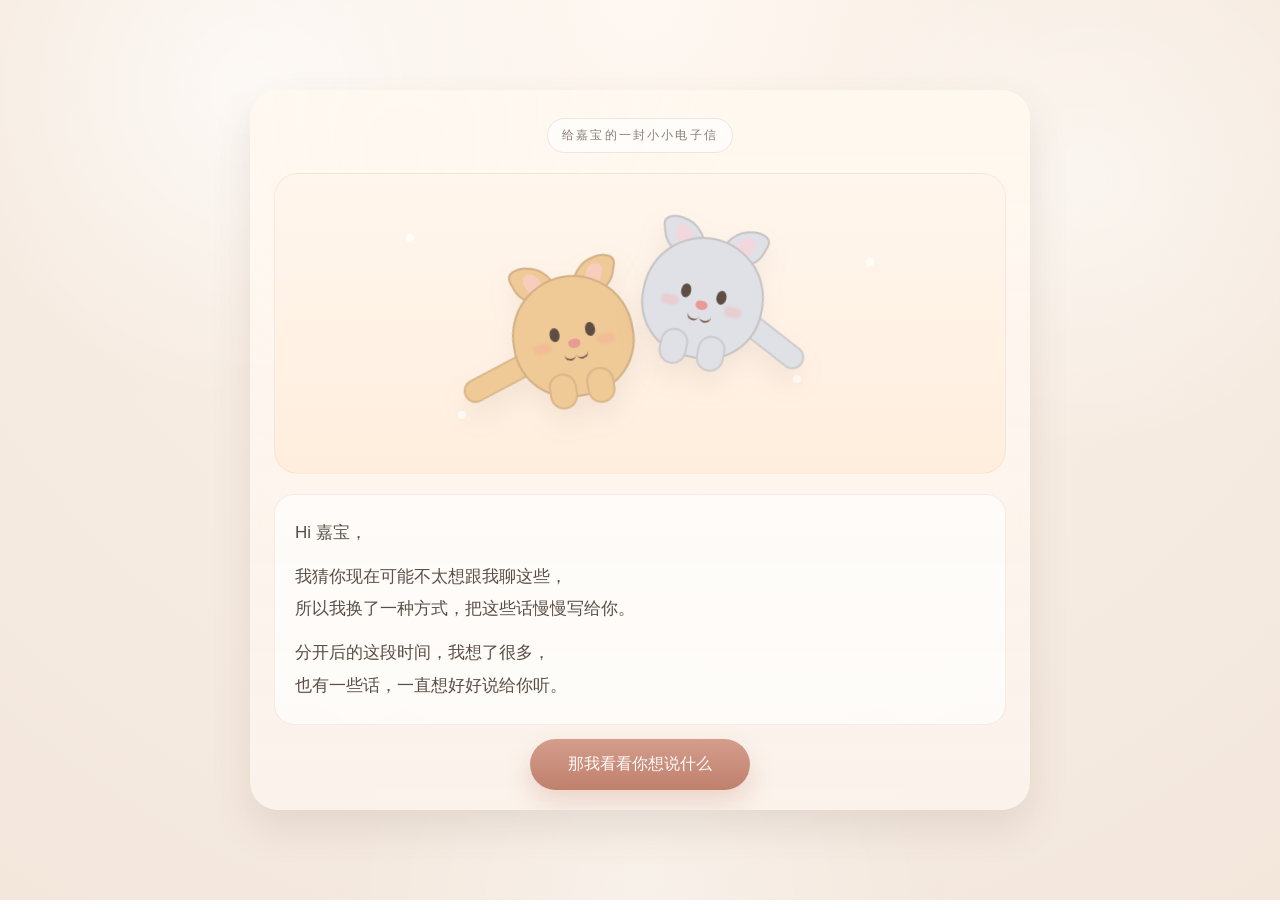
==== index.html @ 816d2d2a "Update index.html" ====
<!DOCTYPE html>
<html lang="zh-CN">
<head>
  <meta charset="UTF-8" />
  <meta name="viewport" content="width=device-width, initial-scale=1.0, maximum-scale=1.0, user-scalable=no" />
  <title>给嘉宝的话</title>
  <style>
    :root {
      --bg: #f7f2eb;
      --paper: rgba(255, 255, 255, 0.92);
      --text: #5a4d45;
      --subtext: #8a7b72;
      --accent: #d59d8c;
      --accent-dark: #bf806d;
      --shadow: 0 18px 40px rgba(102, 78, 64, 0.12);
      --radius: 24px;
    }

    * {
      box-sizing: border-box;
      -webkit-tap-highlight-color: transparent;
    }

    html, body {
      margin: 0;
      width: 100%;
      height: 100%;
      overflow: hidden;
      font-family: -apple-system, BlinkMacSystemFont, "PingFang SC", "Hiragino Sans GB", "Microsoft YaHei", sans-serif;
      background:
        radial-gradient(circle at top, #fff8f2 0%, #f8eee4 38%, #f3e7dc 100%);
      color: var(--text);
    }

    body::before {
      content: "";
      position: fixed;
      inset: 0;
      background:
        radial-gradient(circle at 20% 10%, rgba(255,255,255,0.65), transparent 25%),
        radial-gradient(circle at 85% 20%, rgba(255,255,255,0.45), transparent 22%),
        radial-gradient(circle at 50% 100%, rgba(255,255,255,0.35), transparent 28%);
      pointer-events: none;
    }

    #app {
      position: relative;
      width: 100%;
      height: 100%;
    }

    .page {
      position: absolute;
      inset: 0;
      display: flex;
      align-items: center;
      justify-content: center;
      padding: 22px;
      opacity: 0;
      pointer-events: none;
      transform: translateY(24px) scale(0.985);
      transition: opacity 0.7s ease, transform 0.7s ease;
    }

    .page.active {
      opacity: 1;
      pointer-events: auto;
      transform: translateY(0) scale(1);
    }

    .card {
      width: min(100%, 780px);
      max-height: calc(100vh - 44px);
      min-height: min(720px, calc(100vh - 44px));
      border-radius: 28px;
      box-shadow: var(--shadow);
      overflow: hidden;
      position: relative;
      display: flex;
      flex-direction: column;
      background: rgba(255,255,255,0.55);
      backdrop-filter: blur(5px);
    }

    .cover {
      background:
        linear-gradient(180deg, rgba(255, 248, 240, 0.94), rgba(251, 243, 236, 0.88)),
        radial-gradient(circle at 20% 10%, rgba(255,255,255,0.7), transparent 35%);
      padding: 24px 24px 20px;
      justify-content: space-between;
    }

    .cover-top {
      display: flex;
      flex-direction: column;
      gap: 20px;
      flex: 1;
    }

    .title-badge {
      align-self: center;
      font-size: 12px;
      color: var(--subtext);
      letter-spacing: 0.18em;
      padding: 8px 14px;
      background: rgba(255,255,255,0.65);
      border-radius: 999px;
      border: 1px solid rgba(213, 157, 140, 0.25);
      margin-top: 4px;
    }

    .cats-wrap {
      flex: 1;
      min-height: 250px;
      display: flex;
      align-items: center;
      justify-content: center;
      position: relative;
      overflow: hidden;
      border-radius: 24px;
      background:
        linear-gradient(180deg, #fff6ed 0%, #ffeede 100%);
      border: 1px solid rgba(214, 176, 150, 0.18);
    }

    .spark {
      position: absolute;
      width: 8px;
      height: 8px;
      background: rgba(255,255,255,0.75);
      border-radius: 999px;
      filter: blur(0.5px);
      animation: floatSpark 4s infinite ease-in-out;
    }

    .spark:nth-child(1) { top: 20%; left: 18%; animation-delay: 0.3s; }
    .spark:nth-child(2) { top: 28%; right: 18%; animation-delay: 1.4s; }
    .spark:nth-child(3) { bottom: 18%; left: 25%; animation-delay: 2.2s; }
    .spark:nth-child(4) { bottom: 30%; right: 28%; animation-delay: 0.9s; }

    @keyframes floatSpark {
      0%, 100% { transform: translateY(0) scale(1); opacity: 0.45; }
      50% { transform: translateY(-12px) scale(1.15); opacity: 0.9; }
    }

    .cover-cats {
      position: relative;
      width: 320px;
      height: 220px;
    }

    .cat {
      position: absolute;
      width: 122px;
      height: 122px;
      animation: bob 2.6s infinite ease-in-out;
      filter: drop-shadow(0 14px 12px rgba(137, 107, 90, 0.1));
    }

    .cat.right { animation-delay: 1.1s; }

    @keyframes bob {
      0%, 100% { transform: translateY(0) rotate(0deg); }
      50% { transform: translateY(-8px) rotate(1deg); }
    }

    .cat .head {
      position: absolute;
      inset: 0;
      border-radius: 52% 52% 48% 48%;
      border: 2px solid rgba(107, 88, 75, 0.22);
      overflow: hidden;
    }

    .cat.gold .head { background: #efc996; }
    .cat.silver .head { background: #dfe1e6; }

    .ear {
      position: absolute;
      top: -18px;
      width: 40px;
      height: 42px;
      border-radius: 10px 90% 10px 70%;
      transform: rotate(-18deg);
      border: 2px solid rgba(107, 88, 75, 0.22);
    }

    .cat.gold .ear { background: #efc996; }
    .cat.silver .ear { background: #dfe1e6; }

    .ear.left { left: 10px; }
    .ear.right {
      right: 10px;
      transform: scaleX(-1) rotate(-18deg);
    }

    .ear::after {
      content: "";
      position: absolute;
      inset: 8px 10px 8px 10px;
      border-radius: 10px 90% 10px 70%;
      background: rgba(255, 209, 214, 0.6);
    }

    .face {
      position: absolute;
      inset: 0;
    }

    .eye {
      position: absolute;
      top: 48px;
      width: 10px;
      height: 14px;
      background: #5d4d43;
      border-radius: 50%;
    }

    .eye.left { left: 36px; }
    .eye.right { right: 36px; }

    .blush {
      position: absolute;
      top: 62px;
      width: 18px;
      height: 10px;
      background: rgba(255, 156, 156, 0.28);
      border-radius: 999px;
      filter: blur(1px);
    }

    .blush.left { left: 18px; }
    .blush.right { right: 18px; }

    .nose {
      position: absolute;
      left: 50%;
      top: 62px;
      width: 12px;
      height: 9px;
      background: #e89a94;
      transform: translateX(-50%);
      border-radius: 50% 50% 60% 60%;
    }

    .mouth {
      position: absolute;
      left: 50%;
      top: 71px;
      width: 24px;
      height: 14px;
      transform: translateX(-50%);
    }

    .mouth::before,
    .mouth::after {
      content: "";
      position: absolute;
      top: 0;
      width: 12px;
      height: 10px;
      border-bottom: 2px solid #7a6256;
      border-radius: 0 0 12px 12px;
    }

    .mouth::before { left: 0; transform: rotate(10deg); }
    .mouth::after { right: 0; transform: scaleX(-1) rotate(10deg); }

    .paw {
      position: absolute;
      bottom: -10px;
      width: 28px;
      height: 36px;
      border-radius: 18px;
      border: 2px solid rgba(107, 88, 75, 0.16);
      background: inherit;
    }

    .cat.gold .paw { background: #efc996; }
    .cat.silver .paw { background: #dfe1e6; }

    .paw.left { left: 28px; }
    .paw.right { right: 28px; }

    .tail {
      position: absolute;
      width: 90px;
      height: 24px;
      border-radius: 20px;
      border: 2px solid rgba(107, 88, 75, 0.16);
      z-index: -1;
    }

    .cat.gold .tail { background: #efc996; }
    .cat.silver .tail { background: #dfe1e6; }

    .cover-cats .cat.gold {
      left: 32px;
      top: 62px;
      transform: rotate(-10deg);
    }

    .cover-cats .cat.gold .tail {
      left: -58px;
      top: 76px;
      transform: rotate(-18deg);
    }

    .cover-cats .cat.silver {
      right: 36px;
      top: 24px;
      transform: rotate(12deg);
    }

    .cover-cats .cat.silver .tail {
      right: -54px;
      top: 74px;
      transform: rotate(26deg);
    }

    .cover-copy {
      background: rgba(255,255,255,0.62);
      border-radius: 20px;
      padding: 22px 20px;
      border: 1px solid rgba(213, 157, 140, 0.18);
      line-height: 1.9;
      font-size: 17px;
      color: var(--text);
    }

    .cover-copy p {
      margin: 0 0 12px;
    }

    .cover-copy p:last-child {
      margin-bottom: 0;
    }

    .paper {
      background:
        linear-gradient(180deg, rgba(255,255,255,0.95), rgba(255,255,255,0.9)),
        repeating-linear-gradient(
          0deg,
          rgba(220, 206, 194, 0.07) 0px,
          rgba(220, 206, 194, 0.07) 1px,
          transparent 1px,
          transparent 28px
        );
      padding: 26px 20px 20px;
      justify-content: space-between;
    }

    .paper::before {
      content: "";
      position: absolute;
      inset: 0;
      background:
        radial-gradient(circle at top left, rgba(255,255,255,0.45), transparent 28%),
        radial-gradient(circle at bottom right, rgba(243, 219, 203, 0.18), transparent 30%);
      pointer-events: none;
    }

    .paper-head {
      position: relative;
      display: flex;
      align-items: center;
      justify-content: space-between;
      gap: 12px;
      margin-bottom: 10px;
      z-index: 1;
    }

    .page-no {
      font-size: 12px;
      letter-spacing: 0.18em;
      color: var(--subtext);
      text-transform: uppercase;
    }

    .show-all-btn {
      border: 0;
      background: rgba(213, 157, 140, 0.12);
      color: var(--accent-dark);
      padding: 10px 14px;
      border-radius: 999px;
      font-size: 13px;
      cursor: pointer;
      transition: transform 0.2s ease, background 0.2s ease;
    }

    .show-all-btn:active {
      transform: scale(0.98);
      background: rgba(213, 157, 140, 0.2);
    }

    .typewriter {
      position: relative;
      z-index: 1;
      flex: 1;
      min-height: 0;
      overflow: auto;
      padding: 14px 8px 10px 8px;
      font-size: 18px;
      line-height: 2.02;
      color: var(--text);
      white-space: pre-wrap;
      word-break: break-word;
      scrollbar-width: none;
    }

    .typewriter::-webkit-scrollbar { display: none; }

    .cursor {
      display: inline-block;
      width: 10px;
      margin-left: 2px;
      color: var(--accent-dark);
      animation: blink 0.95s infinite;
    }

    @keyframes blink {
      0%, 45% { opacity: 1; }
      46%, 100% { opacity: 0; }
    }

    .bottom-actions {
      position: relative;
      z-index: 1;
      display: flex;
      justify-content: center;
      padding-top: 14px;
    }

    .main-btn {
      border: 0;
      background: linear-gradient(180deg, var(--accent), var(--accent-dark));
      color: #fffdfb;
      font-size: 16px;
      padding: 15px 28px;
      min-width: 220px;
      border-radius: 999px;
      cursor: pointer;
      box-shadow: 0 12px 26px rgba(191, 128, 109, 0.28);
      transition: transform 0.22s ease, box-shadow 0.22s ease, opacity 0.2s ease;
    }

    .main-btn:disabled {
      opacity: 0.55;
      cursor: not-allowed;
      box-shadow: none;
    }

    .main-btn:not(:disabled):active {
      transform: scale(0.985);
      box-shadow: 0 9px 18px rgba(191, 128, 109, 0.2);
    }

    .ending {
      overflow: hidden;
      background:
        radial-gradient(circle at top, #fef4e9 0%, #f7eade 36%, #e8d8cf 70%, #d9c7c0 100%);
      align-items: center;
      justify-content: center;
    }

    .ending::after {
      content: "";
      position: absolute;
      inset: 0;
      background: rgba(59, 45, 39, 0.06);
      animation: dimIn 0.8s ease forwards;
    }

    @keyframes dimIn {
      from { opacity: 0; }
      to { opacity: 1; }
    }

    .ending-scene {
      position: relative;
      width: min(100%, 760px);
      height: min(100%, 760px);
      display: flex;
      align-items: center;
      justify-content: center;
      z-index: 1;
    }

    .moon {
      position: absolute;
      top: 9%;
      right: 14%;
      width: 86px;
      height: 86px;
      border-radius: 50%;
      background: radial-gradient(circle at 30% 30%, #fffdf4, #f4e7c5 68%, #ecd9aa 100%);
      box-shadow: 0 0 34px rgba(255, 245, 214, 0.65);
      opacity: 0.92;
    }

    .star {
      position: absolute;
      width: 5px;
      height: 5px;
      background: rgba(255,255,255,0.85);
      border-radius: 50%;
      animation: twinkle 2.8s infinite ease-in-out;
      z-index: 0;
    }

    .star:nth-child(2) { top: 14%; left: 18%; animation-delay: 0.4s; }
    .star:nth-child(3) { top: 24%; left: 32%; animation-delay: 1.6s; }
    .star:nth-child(4) { top: 20%; right: 26%; animation-delay: 0.8s; }
    .star:nth-child(5) { top: 32%; right: 18%; animation-delay: 2.1s; }
    .star:nth-child(6) { top: 38%; left: 12%; animation-delay: 1.2s; }

    @keyframes twinkle {
      0%, 100% { opacity: 0.25; transform: scale(1); }
      50% { opacity: 1; transform: scale(1.45); }
    }

    .sleep-wrap {
      position: relative;
      width: 320px;
      height: 240px;
      filter: drop-shadow(0 26px 24px rgba(85, 58, 42, 0.16));
      animation: fadeRise 1.2s ease both;
    }

    @keyframes fadeRise {
      from { opacity: 0; transform: translateY(18px) scale(0.98); }
      to { opacity: 1; transform: translateY(0) scale(1); }
    }

    .bed-shadow {
      position: absolute;
      left: 50%;
      bottom: 8px;
      width: 240px;
      height: 30px;
      background: rgba(120, 88, 69, 0.16);
      filter: blur(10px);
      border-radius: 50%;
      transform: translateX(-50%);
    }

    .sleep-cat {
      position: absolute;
      width: 150px;
      height: 110px;
      border-radius: 55% 50% 48% 60%;
      border: 2px solid rgba(107, 88, 75, 0.18);
      animation: breathe 3.2s infinite ease-in-out;
      transform-origin: center bottom;
    }

    .sleep-cat.gold {
      background: #efc996;
      left: 38px;
      bottom: 46px;
      transform: rotate(8deg);
    }

    .sleep-cat.silver {
      background: #dfe1e6;
      right: 34px;
      bottom: 54px;
      transform: rotate(-10deg);
      animation-delay: 0.8s;
    }

    @keyframes breathe {
      0%, 100% { transform: translateY(0) scaleY(1) rotate(var(--rot)); }
      50% { transform: translateY(-2px) scaleY(1.03) rotate(var(--rot)); }
    }

    .sleep-cat.gold { --rot: 8deg; }
    .sleep-cat.silver { --rot: -10deg; }

    .sleep-head {
      position: absolute;
      width: 76px;
      height: 70px;
      border-radius: 55% 55% 45% 45%;
      border: 2px solid rgba(107, 88, 75, 0.18);
      top: -24px;
      left: 16px;
      background: inherit;
    }

    .sleep-cat.silver .sleep-head {
      left: auto;
      right: 14px;
    }

    .sleep-ear {
      position: absolute;
      top: -14px;
      width: 26px;
      height: 28px;
      border-radius: 10px 90% 10px 70%;
      border: 2px solid rgba(107, 88, 75, 0.18);
      background: inherit;
    }

    .sleep-ear.left { left: 5px; }
    .sleep-ear.right { right: 5px; transform: scaleX(-1); }

    .sleep-ear::after {
      content: "";
      position: absolute;
      inset: 6px;
      background: rgba(255, 209, 214, 0.55);
      border-radius: 10px 90% 10px 70%;
    }

    .sleep-face {
      position: absolute;
      inset: 0;
    }

    .sleep-eye {
      position: absolute;
      top: 26px;
      width: 14px;
      height: 8px;
      border-bottom: 2px solid #765f55;
      border-radius: 0 0 14px 14px;
    }

    .sleep-eye.left { left: 16px; }
    .sleep-eye.right { right: 16px; }

    .sleep-nose {
      position: absolute;
      left: 50%;
      top: 34px;
      width: 10px;
      height: 8px;
      background: #e89a94;
      border-radius: 50%;
      transform: translateX(-50%);
    }

    .sleep-tail {
      position: absolute;
      width: 104px;
      height: 24px;
      border-radius: 20px;
      background: inherit;
      border: 2px solid rgba(107, 88, 75, 0.14);
    }

    .sleep-cat.gold .sleep-tail {
      right: -52px;
      bottom: 22px;
      transform: rotate(24deg);
    }

    .sleep-cat.silver .sleep-tail {
      left: -50px;
      bottom: 20px;
      transform: rotate(-18deg);
    }

    .ending-text {
      position: absolute;
      bottom: 16%;
      left: 50%;
      transform: translateX(-50%);
      font-size: 28px;
      letter-spacing: 0.04em;
      color: #fffaf5;
      text-shadow: 0 6px 18px rgba(95, 72, 59, 0.3);
      opacity: 0;
      animation: fadeText 1.4s ease 0.9s forwards;
      white-space: nowrap;
    }

    @keyframes fadeText {
      from { opacity: 0; transform: translateX(-50%) translateY(10px); }
      to { opacity: 1; transform: translateX(-50%) translateY(0); }
    }

    .hint {
      position: absolute;
      bottom: 22px;
      left: 50%;
      transform: translateX(-50%);
      z-index: 2;
      font-size: 12px;
      letter-spacing: 0.08em;
      color: rgba(255,255,255,0.68);
      opacity: 0;
      animation: fadeText 1.2s ease 1.8s forwards;
    }

    @media (max-width: 768px) {
      .card {
        min-height: calc(100vh - 32px);
        max-height: calc(100vh - 32px);
        border-radius: 24px;
      }

      .cover-copy,
      .typewriter {
        font-size: 16px;
      }

      .main-btn {
        width: 100%;
        min-width: 0;
      }

      .sleep-wrap {
        transform: scale(0.92);
      }

      .ending-text {
        font-size: 22px;
      }
    }

    @media (max-width: 430px) {
      .page { padding: 16px; }
      .cover, .paper { padding-left: 16px; padding-right: 16px; }
      .cover-cats { width: 280px; height: 210px; }
      .cover-copy, .typewriter { font-size: 15px; line-height: 1.95; }
      .typewriter { padding-left: 2px; padding-right: 2px; }
      .title-badge { font-size: 11px; }
      .ending-text { bottom: 14%; font-size: 20px; }
      .hint { font-size: 11px; }
    }
  </style>
</head>
<body>
  <div id="app">
    <section class="page active" data-page="0">
      <div class="card cover">
        <div class="cover-top">
          <div class="title-badge">给嘉宝的一封小小电子信</div>
          <div class="cats-wrap">
            <span class="spark"></span>
            <span class="spark"></span>
            <span class="spark"></span>
            <span class="spark"></span>

            <div class="cover-cats">
              <div class="cat gold">
                <div class="tail"></div>
                <div class="ear left"></div>
                <div class="ear right"></div>
                <div class="head">
                  <div class="face">
                    <div class="eye left"></div>
                    <div class="eye right"></div>
                    <div class="blush left"></div>
                    <div class="blush right"></div>
                    <div class="nose"></div>
                    <div class="mouth"></div>
                  </div>
                </div>
                <div class="paw left"></div>
                <div class="paw right"></div>
              </div>

              <div class="cat silver right">
                <div class="tail"></div>
                <div class="ear left"></div>
                <div class="ear right"></div>
                <div class="head">
                  <div class="face">
                    <div class="eye left"></div>
                    <div class="eye right"></div>
                    <div class="blush left"></div>
                    <div class="blush right"></div>
                    <div class="nose"></div>
                    <div class="mouth"></div>
                  </div>
                </div>
                <div class="paw left"></div>
                <div class="paw right"></div>
              </div>
            </div>
          </div>

          <div class="cover-copy">
            <p>Hi 嘉宝，</p>
            <p>我猜你现在可能不太想跟我聊这些，<br>所以我换了一种方式，把这些话慢慢写给你。</p>
            <p>分开后的这段时间，我想了很多，<br>也有一些话，一直想好好说给你听。</p>
          </div>
        </div>

        <div class="bottom-actions">
          <button class="main-btn next-btn" data-next="1">那我看看你想说什么</button>
        </div>
      </div>
    </section>

    <section class="page" data-page="1">
      <div class="card paper">
        <div class="paper-head">
          <div class="page-no">PAGE 1 / 3</div>
          <button class="show-all-btn" data-target="1">直接显示本页全文</button>
        </div>
        <div class="typewriter" id="typewriter-1"></div>
        <div class="bottom-actions">
          <button class="main-btn next-btn" data-next="2" disabled>嗯…继续说</button>
        </div>
      </div>
    </section>

    <section class="page" data-page="2">
      <div class="card paper">
        <div class="paper-head">
          <div class="page-no">PAGE 2 / 3</div>
          <button class="show-all-btn" data-target="2">直接显示本页全文</button>
        </div>
        <div class="typewriter" id="typewriter-2"></div>
        <div class="bottom-actions">
          <button class="main-btn next-btn" data-next="3" disabled>那现在呢</button>
        </div>
      </div>
    </section>

    <section class="page" data-page="3">
      <div class="card paper">
        <div class="paper-head">
          <div class="page-no">PAGE 3 / 3</div>
          <button class="show-all-btn" data-target="3">直接显示本页全文</button>
        </div>
        <div class="typewriter" id="typewriter-3"></div>
        <div class="bottom-actions">
          <button class="main-btn next-btn" data-next="4" disabled>我看完了</button>
        </div>
      </div>
    </section>

    <section class="page" data-page="4">
      <div class="card ending">
        <div class="ending-scene">
          <div class="star"></div>
          <div class="star"></div>
          <div class="star"></div>
          <div class="star"></div>
          <div class="star"></div>
          <div class="moon"></div>

          <div class="sleep-wrap">
            <div class="bed-shadow"></div>

            <div class="sleep-cat gold">
              <div class="sleep-head">
                <div class="sleep-ear left"></div>
                <div class="sleep-ear right"></div>
                <div class="sleep-face">
                  <div class="sleep-eye left"></div>
                  <div class="sleep-eye right"></div>
                  <div class="sleep-nose"></div>
                </div>
              </div>
              <div class="sleep-tail"></div>
            </div>

            <div class="sleep-cat silver">
              <div class="sleep-head">
                <div class="sleep-ear left"></div>
                <div class="sleep-ear right"></div>
                <div class="sleep-face">
                  <div class="sleep-eye left"></div>
                  <div class="sleep-eye right"></div>
                  <div class="sleep-nose"></div>
                </div>
              </div>
              <div class="sleep-tail"></div>
            </div>
          </div>

          <div class="ending-text">谢谢你看到这里。</div>
          <div class="hint">把想说的话，好好说完了。</div>
        </div>
      </div>
    </section>
  </div>

  <script>
    const pages = Array.from(document.querySelectorAll('.page'));
    const nextButtons = document.querySelectorAll('.next-btn');
    const showAllButtons = document.querySelectorAll('.show-all-btn');

    const texts = {
      1: `之前那段时间，你在工作上真的很辛苦。\n会焦虑、失眠、掉眼泪……\n\n可是我没有接住你。\n没有好好安慰你，也没有给你你需要的那种陪伴。\n\n对不起。\n\n后来我反复在想那段时间。\n每次视频看到你那么难受，其实我是真的心疼。\n\n但我做错了一件事。\n\n我总是想“解决问题”，\n想把你从那些困住你的事情里拉出来。\n\n可你那时候需要的，\n可能只是——\n有人站在你这边，陪你一起难受，甚至一起吐槽。\n\n而不是被分析、被建议。\n\n我们就在这样的错位里，慢慢开始误会彼此。\n\n你觉得我不理解你，\n我却以为自己已经很努力在帮你。\n\n慢慢地，我们都累了。\n也慢慢地，走远了。`,
      2: `你以前说过，我的职业规划有点随性，不太落地。\n\n那时候我其实有点不服，也有点嘴硬。\n\n现在回头看，\n我开始慢慢理解你当时的担心了。\n\n回国这半年，我的状态也在一点点调整。\n\n前阵子参与的项目拿了公司奖，\n那种把事情一步步做成的感觉，让我很踏实。\n\n我开始更认真地去对待工作、对待未来。\n\n不再只是想“以后要怎样”，\n而是先把眼前的事情做好。\n\n也在慢慢积累经验、能力，还有一点点底气。\n\n关于未来，我还是会焦虑。\n\n但现在的我，会选择在确定的事情里一点点往前走。\n\n这些变化，不是为了证明什么。\n\n只是想让你知道，\n我开始懂你当时在担心什么了。`,
      3: `这四年，其实我们早就不只是简单的快乐了。\n\n也有情绪、误会、还有我很多没有处理好的地方。\n\n我以前总是把情绪写在脸上，\n以为不说出来，事情就过去了。\n\n但现在才明白，\n那些没说出口的东西，其实都留在了你那里。\n\n变成了你的委屈。\n\n分开后的这段时间，我过得并不好。\n\n但也正因为这样，我才慢慢看清了很多事情。\n\n我还是在意你。\n\n也开始认真地想，如果还有机会，\n我应该怎么去好好对待一个人。\n\n如果你还没有把我完全关在门外，\n我希望未来有一天，我们还能再好好聊一聊。\n\n当然，如果你现在只想过好自己的生活，\n我也会尊重你的选择。\n\n这些话，我只是想认真地告诉你。`
    };

    const typewriterState = {
      1: { started: false, finished: false, timer: null },
      2: { started: false, finished: false, timer: null },
      3: { started: false, finished: false, timer: null }
    };

    function showPage(index) {
      pages.forEach((page, i) => {
        page.classList.toggle('active', i === index);
      });

      if (texts[index] && !typewriterState[index].started) {
        startTypewriter(index);
      }
    }

    function escapeHtml(str) {
      return str
        .replace(/&/g, '&amp;')
        .replace(/</g, '&lt;')
        .replace(/>/g, '&gt;')
        .replace(/"/g, '&quot;')
        .replace(/'/g, '&#39;');
    }

    function getDelay(char, nextChar) {
      if (char === '\n') return 180;
      if ('，、'.includes(char)) return 90;
      if ('。！？；'.includes(char)) return 280;
      if ('…'.includes(char)) return 180;
      if (char === ' ') return 35;
      if (nextChar === '\n') return 80;
      return 38 + Math.random() * 22;
    }

    function renderText(target, content, showCursor = true) {
      const html = escapeHtml(content).replace(/\n/g, '<br>');
      target.innerHTML = html + (showCursor ? '<span class="cursor">|</span>' : '');
      target.scrollTop = target.scrollHeight;
    }

    function finishTypewriter(pageId) {
      const state = typewriterState[pageId];
      const target = document.getElementById(`typewriter-${pageId}`);
      const btn = document.querySelector(`.next-btn[data-next="${pageId + 1}"]`);
      const showAllBtn = document.querySelector(`.show-all-btn[data-target="${pageId}"]`);

      clearTimeout(state.timer);
      state.finished = true;
      renderText(target, texts[pageId], false);
      btn.disabled = false;
      showAllBtn.style.display = 'none';
    }

    function startTypewriter(pageId) {
      const state = typewriterState[pageId];
      const target = document.getElementById(`typewriter-${pageId}`);
      const showAllBtn = document.querySelector(`.show-all-btn[data-target="${pageId}"]`);
      const text = texts[pageId];
      let index = 0;
      let buffer = '';

      state.started = true;
      target.innerHTML = '';

      function type() {
        if (state.finished) return;

        if (index >= text.length) {
          finishTypewriter(pageId);
          return;
        }

        buffer += text[index];
        renderText(target, buffer, true);

        const currentChar = text[index];
        const nextChar = text[index + 1] || '';
        index += 1;
        state.timer = setTimeout(type, getDelay(currentChar, nextChar));
      }

      showAllBtn.onclick = () => finishTypewriter(pageId);
      type();
    }

    nextButtons.forEach((button) => {
      button.addEventListener('click', () => {
        const next = Number(button.dataset.next);
        showPage(next);
      });
    });

    showAllButtons.forEach((button) => {
      button.addEventListener('click', () => {
        const target = Number(button.dataset.target);
        finishTypewriter(target);
      });
    });

    document.addEventListener('keydown', (e) => {
      const activeIndex = pages.findIndex(page => page.classList.contains('active'));
      if (activeIndex === -1) return;

      if (e.key === 'Enter' || e.key === ' ') {
        const activePage = pages[activeIndex];
        const button = activePage.querySelector('.main-btn:not(:disabled)');
        if (button) button.click();
      }
    });
  </script>
</body>
</html>
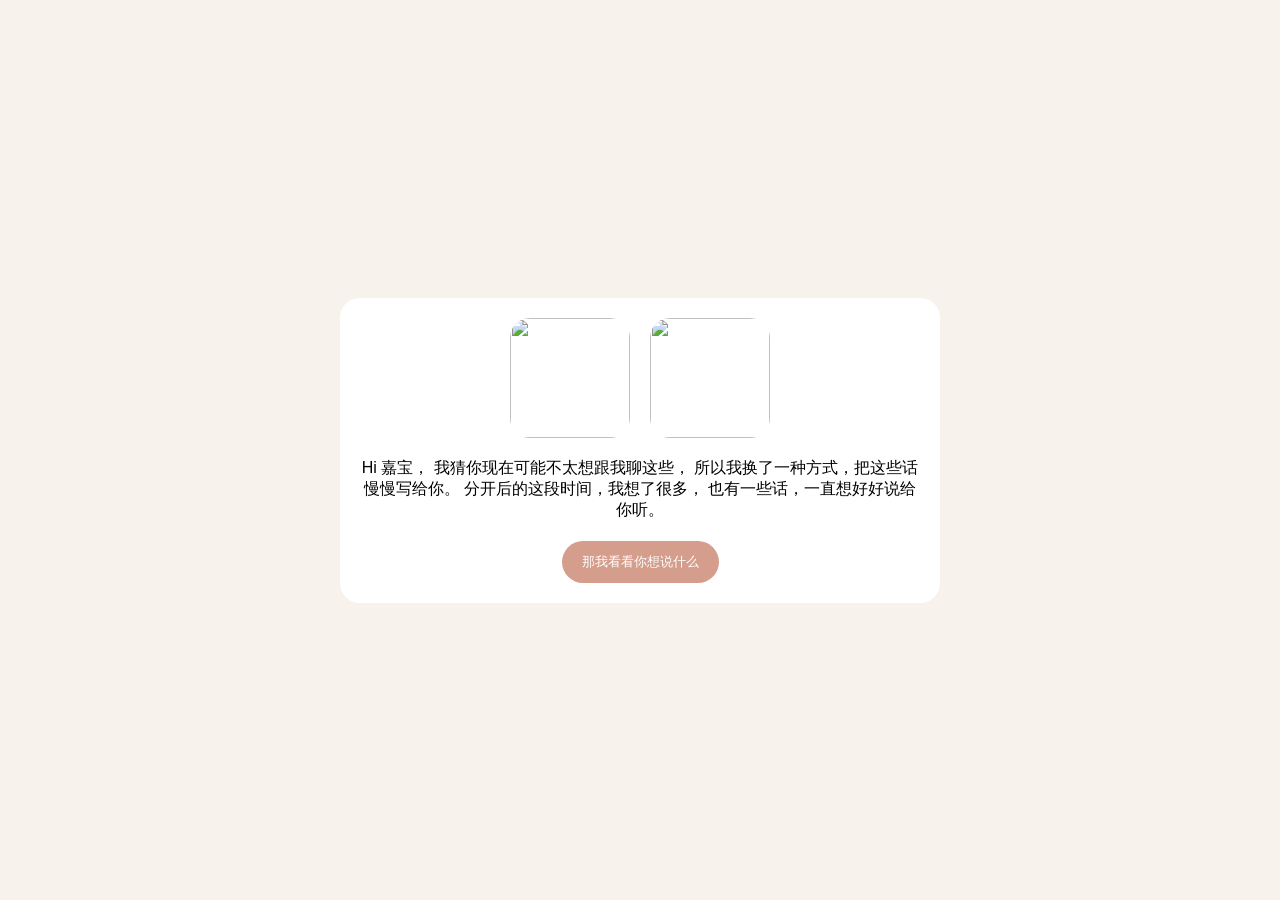
==== commit 40488dd7: "Update index.html" ====
--- a/index.html
+++ b/index.html
@@ -2,1008 +2,189 @@
 <html lang="zh-CN">
 <head>
   <meta charset="UTF-8" />
-  <meta name="viewport" content="width=device-width, initial-scale=1.0, maximum-scale=1.0, user-scalable=no" />
+  <meta name="viewport" content="width=device-width, initial-scale=1.0" />
   <title>给嘉宝的话</title>
   <style>
-    :root {
-      --bg: #f7f2eb;
-      --paper: rgba(255, 255, 255, 0.92);
-      --text: #5a4d45;
-      --subtext: #8a7b72;
-      --accent: #d59d8c;
-      --accent-dark: #bf806d;
-      --shadow: 0 18px 40px rgba(102, 78, 64, 0.12);
-      --radius: 24px;
-    }
-
-    * {
-      box-sizing: border-box;
-      -webkit-tap-highlight-color: transparent;
-    }
-
-    html, body {
-      margin: 0;
-      width: 100%;
-      height: 100%;
-      overflow: hidden;
-      font-family: -apple-system, BlinkMacSystemFont, "PingFang SC", "Hiragino Sans GB", "Microsoft YaHei", sans-serif;
-      background:
-        radial-gradient(circle at top, #fff8f2 0%, #f8eee4 38%, #f3e7dc 100%);
-      color: var(--text);
-    }
-
-    body::before {
-      content: "";
-      position: fixed;
-      inset: 0;
-      background:
-        radial-gradient(circle at 20% 10%, rgba(255,255,255,0.65), transparent 25%),
-        radial-gradient(circle at 85% 20%, rgba(255,255,255,0.45), transparent 22%),
-        radial-gradient(circle at 50% 100%, rgba(255,255,255,0.35), transparent 28%);
-      pointer-events: none;
-    }
-
-    #app {
-      position: relative;
-      width: 100%;
-      height: 100%;
-    }
-
-    .page {
-      position: absolute;
-      inset: 0;
-      display: flex;
-      align-items: center;
-      justify-content: center;
-      padding: 22px;
-      opacity: 0;
-      pointer-events: none;
-      transform: translateY(24px) scale(0.985);
-      transition: opacity 0.7s ease, transform 0.7s ease;
-    }
-
-    .page.active {
-      opacity: 1;
-      pointer-events: auto;
-      transform: translateY(0) scale(1);
-    }
-
-    .card {
-      width: min(100%, 780px);
-      max-height: calc(100vh - 44px);
-      min-height: min(720px, calc(100vh - 44px));
-      border-radius: 28px;
-      box-shadow: var(--shadow);
-      overflow: hidden;
-      position: relative;
-      display: flex;
-      flex-direction: column;
-      background: rgba(255,255,255,0.55);
-      backdrop-filter: blur(5px);
-    }
-
-    .cover {
-      background:
-        linear-gradient(180deg, rgba(255, 248, 240, 0.94), rgba(251, 243, 236, 0.88)),
-        radial-gradient(circle at 20% 10%, rgba(255,255,255,0.7), transparent 35%);
-      padding: 24px 24px 20px;
-      justify-content: space-between;
-    }
-
-    .cover-top {
-      display: flex;
-      flex-direction: column;
-      gap: 20px;
-      flex: 1;
-    }
-
-    .title-badge {
-      align-self: center;
-      font-size: 12px;
-      color: var(--subtext);
-      letter-spacing: 0.18em;
-      padding: 8px 14px;
-      background: rgba(255,255,255,0.65);
-      border-radius: 999px;
-      border: 1px solid rgba(213, 157, 140, 0.25);
-      margin-top: 4px;
-    }
-
-    .cats-wrap {
-      flex: 1;
-      min-height: 250px;
-      display: flex;
-      align-items: center;
-      justify-content: center;
-      position: relative;
-      overflow: hidden;
-      border-radius: 24px;
-      background:
-        linear-gradient(180deg, #fff6ed 0%, #ffeede 100%);
-      border: 1px solid rgba(214, 176, 150, 0.18);
-    }
-
-    .spark {
-      position: absolute;
-      width: 8px;
-      height: 8px;
-      background: rgba(255,255,255,0.75);
-      border-radius: 999px;
-      filter: blur(0.5px);
-      animation: floatSpark 4s infinite ease-in-out;
-    }
-
-    .spark:nth-child(1) { top: 20%; left: 18%; animation-delay: 0.3s; }
-    .spark:nth-child(2) { top: 28%; right: 18%; animation-delay: 1.4s; }
-    .spark:nth-child(3) { bottom: 18%; left: 25%; animation-delay: 2.2s; }
-    .spark:nth-child(4) { bottom: 30%; right: 28%; animation-delay: 0.9s; }
-
-    @keyframes floatSpark {
-      0%, 100% { transform: translateY(0) scale(1); opacity: 0.45; }
-      50% { transform: translateY(-12px) scale(1.15); opacity: 0.9; }
-    }
-
-    .cover-cats {
-      position: relative;
-      width: 320px;
-      height: 220px;
-    }
-
-    .cat {
-      position: absolute;
-      width: 122px;
-      height: 122px;
-      animation: bob 2.6s infinite ease-in-out;
-      filter: drop-shadow(0 14px 12px rgba(137, 107, 90, 0.1));
-    }
-
-    .cat.right { animation-delay: 1.1s; }
-
-    @keyframes bob {
-      0%, 100% { transform: translateY(0) rotate(0deg); }
-      50% { transform: translateY(-8px) rotate(1deg); }
-    }
-
-    .cat .head {
-      position: absolute;
-      inset: 0;
-      border-radius: 52% 52% 48% 48%;
-      border: 2px solid rgba(107, 88, 75, 0.22);
-      overflow: hidden;
-    }
-
-    .cat.gold .head { background: #efc996; }
-    .cat.silver .head { background: #dfe1e6; }
-
-    .ear {
-      position: absolute;
-      top: -18px;
-      width: 40px;
-      height: 42px;
-      border-radius: 10px 90% 10px 70%;
-      transform: rotate(-18deg);
-      border: 2px solid rgba(107, 88, 75, 0.22);
-    }
-
-    .cat.gold .ear { background: #efc996; }
-    .cat.silver .ear { background: #dfe1e6; }
-
-    .ear.left { left: 10px; }
-    .ear.right {
-      right: 10px;
-      transform: scaleX(-1) rotate(-18deg);
-    }
-
-    .ear::after {
-      content: "";
-      position: absolute;
-      inset: 8px 10px 8px 10px;
-      border-radius: 10px 90% 10px 70%;
-      background: rgba(255, 209, 214, 0.6);
-    }
-
-    .face {
-      position: absolute;
-      inset: 0;
-    }
-
-    .eye {
-      position: absolute;
-      top: 48px;
-      width: 10px;
-      height: 14px;
-      background: #5d4d43;
-      border-radius: 50%;
-    }
-
-    .eye.left { left: 36px; }
-    .eye.right { right: 36px; }
-
-    .blush {
-      position: absolute;
-      top: 62px;
-      width: 18px;
-      height: 10px;
-      background: rgba(255, 156, 156, 0.28);
-      border-radius: 999px;
-      filter: blur(1px);
-    }
-
-    .blush.left { left: 18px; }
-    .blush.right { right: 18px; }
-
-    .nose {
-      position: absolute;
-      left: 50%;
-      top: 62px;
-      width: 12px;
-      height: 9px;
-      background: #e89a94;
-      transform: translateX(-50%);
-      border-radius: 50% 50% 60% 60%;
-    }
-
-    .mouth {
-      position: absolute;
-      left: 50%;
-      top: 71px;
-      width: 24px;
-      height: 14px;
-      transform: translateX(-50%);
-    }
-
-    .mouth::before,
-    .mouth::after {
-      content: "";
-      position: absolute;
-      top: 0;
-      width: 12px;
-      height: 10px;
-      border-bottom: 2px solid #7a6256;
-      border-radius: 0 0 12px 12px;
-    }
-
-    .mouth::before { left: 0; transform: rotate(10deg); }
-    .mouth::after { right: 0; transform: scaleX(-1) rotate(10deg); }
-
-    .paw {
-      position: absolute;
-      bottom: -10px;
-      width: 28px;
-      height: 36px;
-      border-radius: 18px;
-      border: 2px solid rgba(107, 88, 75, 0.16);
-      background: inherit;
-    }
-
-    .cat.gold .paw { background: #efc996; }
-    .cat.silver .paw { background: #dfe1e6; }
-
-    .paw.left { left: 28px; }
-    .paw.right { right: 28px; }
-
-    .tail {
-      position: absolute;
-      width: 90px;
-      height: 24px;
-      border-radius: 20px;
-      border: 2px solid rgba(107, 88, 75, 0.16);
-      z-index: -1;
-    }
-
-    .cat.gold .tail { background: #efc996; }
-    .cat.silver .tail { background: #dfe1e6; }
-
-    .cover-cats .cat.gold {
-      left: 32px;
-      top: 62px;
-      transform: rotate(-10deg);
-    }
-
-    .cover-cats .cat.gold .tail {
-      left: -58px;
-      top: 76px;
-      transform: rotate(-18deg);
-    }
-
-    .cover-cats .cat.silver {
-      right: 36px;
-      top: 24px;
-      transform: rotate(12deg);
-    }
-
-    .cover-cats .cat.silver .tail {
-      right: -54px;
-      top: 74px;
-      transform: rotate(26deg);
-    }
-
-    .cover-copy {
-      background: rgba(255,255,255,0.62);
-      border-radius: 20px;
-      padding: 22px 20px;
-      border: 1px solid rgba(213, 157, 140, 0.18);
-      line-height: 1.9;
-      font-size: 17px;
-      color: var(--text);
-    }
-
-    .cover-copy p {
-      margin: 0 0 12px;
-    }
-
-    .cover-copy p:last-child {
-      margin-bottom: 0;
-    }
-
-    .paper {
-      background:
-        linear-gradient(180deg, rgba(255,255,255,0.95), rgba(255,255,255,0.9)),
-        repeating-linear-gradient(
-          0deg,
-          rgba(220, 206, 194, 0.07) 0px,
-          rgba(220, 206, 194, 0.07) 1px,
-          transparent 1px,
-          transparent 28px
-        );
-      padding: 26px 20px 20px;
-      justify-content: space-between;
-    }
-
-    .paper::before {
-      content: "";
-      position: absolute;
-      inset: 0;
-      background:
-        radial-gradient(circle at top left, rgba(255,255,255,0.45), transparent 28%),
-        radial-gradient(circle at bottom right, rgba(243, 219, 203, 0.18), transparent 30%);
-      pointer-events: none;
-    }
-
-    .paper-head {
-      position: relative;
-      display: flex;
-      align-items: center;
-      justify-content: space-between;
-      gap: 12px;
-      margin-bottom: 10px;
-      z-index: 1;
-    }
-
-    .page-no {
-      font-size: 12px;
-      letter-spacing: 0.18em;
-      color: var(--subtext);
-      text-transform: uppercase;
-    }
-
-    .show-all-btn {
-      border: 0;
-      background: rgba(213, 157, 140, 0.12);
-      color: var(--accent-dark);
-      padding: 10px 14px;
-      border-radius: 999px;
-      font-size: 13px;
-      cursor: pointer;
-      transition: transform 0.2s ease, background 0.2s ease;
-    }
-
-    .show-all-btn:active {
-      transform: scale(0.98);
-      background: rgba(213, 157, 140, 0.2);
-    }
-
-    .typewriter {
-      position: relative;
-      z-index: 1;
-      flex: 1;
-      min-height: 0;
-      overflow: auto;
-      padding: 14px 8px 10px 8px;
-      font-size: 18px;
-      line-height: 2.02;
-      color: var(--text);
-      white-space: pre-wrap;
-      word-break: break-word;
-      scrollbar-width: none;
-    }
-
-    .typewriter::-webkit-scrollbar { display: none; }
-
-    .cursor {
-      display: inline-block;
-      width: 10px;
-      margin-left: 2px;
-      color: var(--accent-dark);
-      animation: blink 0.95s infinite;
-    }
-
-    @keyframes blink {
-      0%, 45% { opacity: 1; }
-      46%, 100% { opacity: 0; }
-    }
-
-    .bottom-actions {
-      position: relative;
-      z-index: 1;
-      display: flex;
-      justify-content: center;
-      padding-top: 14px;
-    }
-
-    .main-btn {
-      border: 0;
-      background: linear-gradient(180deg, var(--accent), var(--accent-dark));
-      color: #fffdfb;
-      font-size: 16px;
-      padding: 15px 28px;
-      min-width: 220px;
-      border-radius: 999px;
-      cursor: pointer;
-      box-shadow: 0 12px 26px rgba(191, 128, 109, 0.28);
-      transition: transform 0.22s ease, box-shadow 0.22s ease, opacity 0.2s ease;
-    }
-
-    .main-btn:disabled {
-      opacity: 0.55;
-      cursor: not-allowed;
-      box-shadow: none;
-    }
-
-    .main-btn:not(:disabled):active {
-      transform: scale(0.985);
-      box-shadow: 0 9px 18px rgba(191, 128, 109, 0.2);
-    }
-
-    .ending {
-      overflow: hidden;
-      background:
-        radial-gradient(circle at top, #fef4e9 0%, #f7eade 36%, #e8d8cf 70%, #d9c7c0 100%);
-      align-items: center;
-      justify-content: center;
-    }
-
-    .ending::after {
-      content: "";
-      position: absolute;
-      inset: 0;
-      background: rgba(59, 45, 39, 0.06);
-      animation: dimIn 0.8s ease forwards;
-    }
-
-    @keyframes dimIn {
-      from { opacity: 0; }
-      to { opacity: 1; }
-    }
-
-    .ending-scene {
-      position: relative;
-      width: min(100%, 760px);
-      height: min(100%, 760px);
-      display: flex;
-      align-items: center;
-      justify-content: center;
-      z-index: 1;
-    }
-
-    .moon {
-      position: absolute;
-      top: 9%;
-      right: 14%;
-      width: 86px;
-      height: 86px;
-      border-radius: 50%;
-      background: radial-gradient(circle at 30% 30%, #fffdf4, #f4e7c5 68%, #ecd9aa 100%);
-      box-shadow: 0 0 34px rgba(255, 245, 214, 0.65);
-      opacity: 0.92;
-    }
-
-    .star {
-      position: absolute;
-      width: 5px;
-      height: 5px;
-      background: rgba(255,255,255,0.85);
-      border-radius: 50%;
-      animation: twinkle 2.8s infinite ease-in-out;
-      z-index: 0;
-    }
-
-    .star:nth-child(2) { top: 14%; left: 18%; animation-delay: 0.4s; }
-    .star:nth-child(3) { top: 24%; left: 32%; animation-delay: 1.6s; }
-    .star:nth-child(4) { top: 20%; right: 26%; animation-delay: 0.8s; }
-    .star:nth-child(5) { top: 32%; right: 18%; animation-delay: 2.1s; }
-    .star:nth-child(6) { top: 38%; left: 12%; animation-delay: 1.2s; }
-
-    @keyframes twinkle {
-      0%, 100% { opacity: 0.25; transform: scale(1); }
-      50% { opacity: 1; transform: scale(1.45); }
-    }
-
-    .sleep-wrap {
-      position: relative;
-      width: 320px;
-      height: 240px;
-      filter: drop-shadow(0 26px 24px rgba(85, 58, 42, 0.16));
-      animation: fadeRise 1.2s ease both;
-    }
-
-    @keyframes fadeRise {
-      from { opacity: 0; transform: translateY(18px) scale(0.98); }
-      to { opacity: 1; transform: translateY(0) scale(1); }
-    }
-
-    .bed-shadow {
-      position: absolute;
-      left: 50%;
-      bottom: 8px;
-      width: 240px;
-      height: 30px;
-      background: rgba(120, 88, 69, 0.16);
-      filter: blur(10px);
-      border-radius: 50%;
-      transform: translateX(-50%);
-    }
-
-    .sleep-cat {
-      position: absolute;
-      width: 150px;
-      height: 110px;
-      border-radius: 55% 50% 48% 60%;
-      border: 2px solid rgba(107, 88, 75, 0.18);
-      animation: breathe 3.2s infinite ease-in-out;
-      transform-origin: center bottom;
-    }
-
-    .sleep-cat.gold {
-      background: #efc996;
-      left: 38px;
-      bottom: 46px;
-      transform: rotate(8deg);
-    }
-
-    .sleep-cat.silver {
-      background: #dfe1e6;
-      right: 34px;
-      bottom: 54px;
-      transform: rotate(-10deg);
-      animation-delay: 0.8s;
-    }
-
-    @keyframes breathe {
-      0%, 100% { transform: translateY(0) scaleY(1) rotate(var(--rot)); }
-      50% { transform: translateY(-2px) scaleY(1.03) rotate(var(--rot)); }
-    }
-
-    .sleep-cat.gold { --rot: 8deg; }
-    .sleep-cat.silver { --rot: -10deg; }
-
-    .sleep-head {
-      position: absolute;
-      width: 76px;
-      height: 70px;
-      border-radius: 55% 55% 45% 45%;
-      border: 2px solid rgba(107, 88, 75, 0.18);
-      top: -24px;
-      left: 16px;
-      background: inherit;
-    }
-
-    .sleep-cat.silver .sleep-head {
-      left: auto;
-      right: 14px;
-    }
-
-    .sleep-ear {
-      position: absolute;
-      top: -14px;
-      width: 26px;
-      height: 28px;
-      border-radius: 10px 90% 10px 70%;
-      border: 2px solid rgba(107, 88, 75, 0.18);
-      background: inherit;
-    }
-
-    .sleep-ear.left { left: 5px; }
-    .sleep-ear.right { right: 5px; transform: scaleX(-1); }
-
-    .sleep-ear::after {
-      content: "";
-      position: absolute;
-      inset: 6px;
-      background: rgba(255, 209, 214, 0.55);
-      border-radius: 10px 90% 10px 70%;
-    }
-
-    .sleep-face {
-      position: absolute;
-      inset: 0;
-    }
-
-    .sleep-eye {
-      position: absolute;
-      top: 26px;
-      width: 14px;
-      height: 8px;
-      border-bottom: 2px solid #765f55;
-      border-radius: 0 0 14px 14px;
-    }
-
-    .sleep-eye.left { left: 16px; }
-    .sleep-eye.right { right: 16px; }
-
-    .sleep-nose {
-      position: absolute;
-      left: 50%;
-      top: 34px;
-      width: 10px;
-      height: 8px;
-      background: #e89a94;
-      border-radius: 50%;
-      transform: translateX(-50%);
-    }
-
-    .sleep-tail {
-      position: absolute;
-      width: 104px;
-      height: 24px;
-      border-radius: 20px;
-      background: inherit;
-      border: 2px solid rgba(107, 88, 75, 0.14);
-    }
-
-    .sleep-cat.gold .sleep-tail {
-      right: -52px;
-      bottom: 22px;
-      transform: rotate(24deg);
-    }
-
-    .sleep-cat.silver .sleep-tail {
-      left: -50px;
-      bottom: 20px;
-      transform: rotate(-18deg);
-    }
-
-    .ending-text {
-      position: absolute;
-      bottom: 16%;
-      left: 50%;
-      transform: translateX(-50%);
-      font-size: 28px;
-      letter-spacing: 0.04em;
-      color: #fffaf5;
-      text-shadow: 0 6px 18px rgba(95, 72, 59, 0.3);
-      opacity: 0;
-      animation: fadeText 1.4s ease 0.9s forwards;
-      white-space: nowrap;
-    }
-
-    @keyframes fadeText {
-      from { opacity: 0; transform: translateX(-50%) translateY(10px); }
-      to { opacity: 1; transform: translateX(-50%) translateY(0); }
-    }
-
-    .hint {
-      position: absolute;
-      bottom: 22px;
-      left: 50%;
-      transform: translateX(-50%);
-      z-index: 2;
-      font-size: 12px;
-      letter-spacing: 0.08em;
-      color: rgba(255,255,255,0.68);
-      opacity: 0;
-      animation: fadeText 1.2s ease 1.8s forwards;
-    }
-
-    @media (max-width: 768px) {
-      .card {
-        min-height: calc(100vh - 32px);
-        max-height: calc(100vh - 32px);
-        border-radius: 24px;
-      }
-
-      .cover-copy,
-      .typewriter {
-        font-size: 16px;
-      }
-
-      .main-btn {
-        width: 100%;
-        min-width: 0;
-      }
-
-      .sleep-wrap {
-        transform: scale(0.92);
-      }
-
-      .ending-text {
-        font-size: 22px;
-      }
-    }
-
-    @media (max-width: 430px) {
-      .page { padding: 16px; }
-      .cover, .paper { padding-left: 16px; padding-right: 16px; }
-      .cover-cats { width: 280px; height: 210px; }
-      .cover-copy, .typewriter { font-size: 15px; line-height: 1.95; }
-      .typewriter { padding-left: 2px; padding-right: 2px; }
-      .title-badge { font-size: 11px; }
-      .ending-text { bottom: 14%; font-size: 20px; }
-      .hint { font-size: 11px; }
-    }
+    body { margin:0; font-family:sans-serif; background:#f7f2eb; overflow-y:auto; }
+    .page { position:absolute; inset:0; display:flex; align-items:center; justify-content:center; opacity:0; pointer-events:none; transition:.5s; padding:20px; box-sizing:border-box; }
+    .page.active { opacity:1; pointer-events:auto; }
+    .card { width:90%; max-width:600px; max-height:90vh; overflow-y:auto; background:white; border-radius:20px; padding:20px; text-align:center; box-sizing:border-box; }
+    .cats { display:flex; justify-content:center; gap:20px; margin-bottom:20px; }
+    .cats img { width:120px; height:120px; object-fit:cover; border-radius:20px; }
+    .btn { margin-top:20px; padding:12px 20px; border:none; border-radius:999px; background:#d59d8c; color:#fff; cursor:pointer; }
+    .type { text-align:left; white-space:pre-wrap; line-height:1.8; min-height:200px; }
+    .ending img { width:140px; border-radius:20px; animation:breathe 3s infinite; }
+    @keyframes breathe { 0%,100%{transform:scale(1)} 50%{transform:scale(1.05)} }
   </style>
 </head>
 <body>
-  <div id="app">
-    <section class="page active" data-page="0">
-      <div class="card cover">
-        <div class="cover-top">
-          <div class="title-badge">给嘉宝的一封小小电子信</div>
-          <div class="cats-wrap">
-            <span class="spark"></span>
-            <span class="spark"></span>
-            <span class="spark"></span>
-            <span class="spark"></span>
+<div id="app">
 
-            <div class="cover-cats">
-              <div class="cat gold">
-                <div class="tail"></div>
-                <div class="ear left"></div>
-                <div class="ear right"></div>
-                <div class="head">
-                  <div class="face">
-                    <div class="eye left"></div>
-                    <div class="eye right"></div>
-                    <div class="blush left"></div>
-                    <div class="blush right"></div>
-                    <div class="nose"></div>
-                    <div class="mouth"></div>
-                  </div>
-                </div>
-                <div class="paw left"></div>
-                <div class="paw right"></div>
-              </div>
+<!-- 第1页 -->
+<div class="page active" data-page="0">
+  <div class="card">
+    <div class="cats">
+      <img src="cat1.jpg" />
+      <img src="cat2.jpg" />
+    </div>
+    <div>
+Hi 嘉宝，
 
-              <div class="cat silver right">
-                <div class="tail"></div>
-                <div class="ear left"></div>
-                <div class="ear right"></div>
-                <div class="head">
-                  <div class="face">
-                    <div class="eye left"></div>
-                    <div class="eye right"></div>
-                    <div class="blush left"></div>
-                    <div class="blush right"></div>
-                    <div class="nose"></div>
-                    <div class="mouth"></div>
-                  </div>
-                </div>
-                <div class="paw left"></div>
-                <div class="paw right"></div>
-              </div>
-            </div>
-          </div>
+我猜你现在可能不太想跟我聊这些，
+所以我换了一种方式，把这些话慢慢写给你。
 
-          <div class="cover-copy">
-            <p>Hi 嘉宝，</p>
-            <p>我猜你现在可能不太想跟我聊这些，<br>所以我换了一种方式，把这些话慢慢写给你。</p>
-            <p>分开后的这段时间，我想了很多，<br>也有一些话，一直想好好说给你听。</p>
-          </div>
-        </div>
+分开后的这段时间，我想了很多，
+也有一些话，一直想好好说给你听。
+    </div>
+    <button class="btn" onclick="next(1)">那我看看你想说什么</button>
+  </div>
+</div>
 
-        <div class="bottom-actions">
-          <button class="main-btn next-btn" data-next="1">那我看看你想说什么</button>
-        </div>
-      </div>
-    </section>
+<!-- 第2页 -->
+<div class="page" data-page="1">
+  <div class="card">
+    <div class="type" id="t1"></div>
+    <button class="btn" id="b1" disabled onclick="next(2)">嗯…继续说</button>
+  </div>
+</div>
 
-    <section class="page" data-page="1">
-      <div class="card paper">
-        <div class="paper-head">
-          <div class="page-no">PAGE 1 / 3</div>
-          <button class="show-all-btn" data-target="1">直接显示本页全文</button>
-        </div>
-        <div class="typewriter" id="typewriter-1"></div>
-        <div class="bottom-actions">
-          <button class="main-btn next-btn" data-next="2" disabled>嗯…继续说</button>
-        </div>
-      </div>
-    </section>
+<!-- 第3页 -->
+<div class="page" data-page="2">
+  <div class="card">
+    <div class="type" id="t2"></div>
+    <button class="btn" id="b2" disabled onclick="next(3)">那现在呢</button>
+  </div>
+</div>
 
-    <section class="page" data-page="2">
-      <div class="card paper">
-        <div class="paper-head">
-          <div class="page-no">PAGE 2 / 3</div>
-          <button class="show-all-btn" data-target="2">直接显示本页全文</button>
-        </div>
-        <div class="typewriter" id="typewriter-2"></div>
-        <div class="bottom-actions">
-          <button class="main-btn next-btn" data-next="3" disabled>那现在呢</button>
-        </div>
-      </div>
-    </section>
+<!-- 第4页 -->
+<div class="page" data-page="3">
+  <div class="card">
+    <div class="type" id="t3"></div>
+    <button class="btn" id="b3" disabled onclick="next(4)">我看完了</button>
+  </div>
+</div>
 
-    <section class="page" data-page="3">
-      <div class="card paper">
-        <div class="paper-head">
-          <div class="page-no">PAGE 3 / 3</div>
-          <button class="show-all-btn" data-target="3">直接显示本页全文</button>
-        </div>
-        <div class="typewriter" id="typewriter-3"></div>
-        <div class="bottom-actions">
-          <button class="main-btn next-btn" data-next="4" disabled>我看完了</button>
-        </div>
-      </div>
-    </section>
+<!-- 第5页 -->
+<div class="page ending" data-page="4">
+  <div class="card">
+    <div class="cats">
+      <img src="cat1.jpg" />
+      <img src="cat2.jpg" />
+    </div>
+    <div style="margin-top:20px;font-size:20px;">谢谢你看到这里。</div>
+  </div>
+</div>
 
-    <section class="page" data-page="4">
-      <div class="card ending">
-        <div class="ending-scene">
-          <div class="star"></div>
-          <div class="star"></div>
-          <div class="star"></div>
-          <div class="star"></div>
-          <div class="star"></div>
-          <div class="moon"></div>
+</div>
 
-          <div class="sleep-wrap">
-            <div class="bed-shadow"></div>
+<script>
+const texts=[
+`之前那段时间，你在工作上真的很辛苦。
+会焦虑、失眠、掉眼泪……
 
-            <div class="sleep-cat gold">
-              <div class="sleep-head">
-                <div class="sleep-ear left"></div>
-                <div class="sleep-ear right"></div>
-                <div class="sleep-face">
-                  <div class="sleep-eye left"></div>
-                  <div class="sleep-eye right"></div>
-                  <div class="sleep-nose"></div>
-                </div>
-              </div>
-              <div class="sleep-tail"></div>
-            </div>
+可是我没有接住你。
+没有好好安慰你，也没有给你你需要的那种陪伴。
 
-            <div class="sleep-cat silver">
-              <div class="sleep-head">
-                <div class="sleep-ear left"></div>
-                <div class="sleep-ear right"></div>
-                <div class="sleep-face">
-                  <div class="sleep-eye left"></div>
-                  <div class="sleep-eye right"></div>
-                  <div class="sleep-nose"></div>
-                </div>
-              </div>
-              <div class="sleep-tail"></div>
-            </div>
-          </div>
+对不起。
 
-          <div class="ending-text">谢谢你看到这里。</div>
-          <div class="hint">把想说的话，好好说完了。</div>
-        </div>
-      </div>
-    </section>
-  </div>
+后来我反复在想那段时间。
+每次视频看到你那么难受，其实我是真的心疼。
 
-  <script>
-    const pages = Array.from(document.querySelectorAll('.page'));
-    const nextButtons = document.querySelectorAll('.next-btn');
-    const showAllButtons = document.querySelectorAll('.show-all-btn');
+但我做错了一件事。
 
-    const texts = {
-      1: `之前那段时间，你在工作上真的很辛苦。\n会焦虑、失眠、掉眼泪……\n\n可是我没有接住你。\n没有好好安慰你，也没有给你你需要的那种陪伴。\n\n对不起。\n\n后来我反复在想那段时间。\n每次视频看到你那么难受，其实我是真的心疼。\n\n但我做错了一件事。\n\n我总是想“解决问题”，\n想把你从那些困住你的事情里拉出来。\n\n可你那时候需要的，\n可能只是——\n有人站在你这边，陪你一起难受，甚至一起吐槽。\n\n而不是被分析、被建议。\n\n我们就在这样的错位里，慢慢开始误会彼此。\n\n你觉得我不理解你，\n我却以为自己已经很努力在帮你。\n\n慢慢地，我们都累了。\n也慢慢地，走远了。`,
-      2: `你以前说过，我的职业规划有点随性，不太落地。\n\n那时候我其实有点不服，也有点嘴硬。\n\n现在回头看，\n我开始慢慢理解你当时的担心了。\n\n回国这半年，我的状态也在一点点调整。\n\n前阵子参与的项目拿了公司奖，\n那种把事情一步步做成的感觉，让我很踏实。\n\n我开始更认真地去对待工作、对待未来。\n\n不再只是想“以后要怎样”，\n而是先把眼前的事情做好。\n\n也在慢慢积累经验、能力，还有一点点底气。\n\n关于未来，我还是会焦虑。\n\n但现在的我，会选择在确定的事情里一点点往前走。\n\n这些变化，不是为了证明什么。\n\n只是想让你知道，\n我开始懂你当时在担心什么了。`,
-      3: `这四年，其实我们早就不只是简单的快乐了。\n\n也有情绪、误会、还有我很多没有处理好的地方。\n\n我以前总是把情绪写在脸上，\n以为不说出来，事情就过去了。\n\n但现在才明白，\n那些没说出口的东西，其实都留在了你那里。\n\n变成了你的委屈。\n\n分开后的这段时间，我过得并不好。\n\n但也正因为这样，我才慢慢看清了很多事情。\n\n我还是在意你。\n\n也开始认真地想，如果还有机会，\n我应该怎么去好好对待一个人。\n\n如果你还没有把我完全关在门外，\n我希望未来有一天，我们还能再好好聊一聊。\n\n当然，如果你现在只想过好自己的生活，\n我也会尊重你的选择。\n\n这些话，我只是想认真地告诉你。`
-    };
+我总是想“解决问题”，
+想把你从那些困住你的事情里拉出来。
 
-    const typewriterState = {
-      1: { started: false, finished: false, timer: null },
-      2: { started: false, finished: false, timer: null },
-      3: { started: false, finished: false, timer: null }
-    };
+可你那时候需要的，
+可能只是——
+有人站在你这边，陪你一起难受，甚至一起吐槽。
 
-    function showPage(index) {
-      pages.forEach((page, i) => {
-        page.classList.toggle('active', i === index);
-      });
+而不是被分析、被建议。
 
-      if (texts[index] && !typewriterState[index].started) {
-        startTypewriter(index);
-      }
-    }
+我们就在这样的错位里，慢慢开始误会彼此。
 
-    function escapeHtml(str) {
-      return str
-        .replace(/&/g, '&amp;')
-        .replace(/</g, '&lt;')
-        .replace(/>/g, '&gt;')
-        .replace(/"/g, '&quot;')
-        .replace(/'/g, '&#39;');
-    }
+你觉得我不理解你，
+我却以为自己已经很努力在帮你。
 
-    function getDelay(char, nextChar) {
-      if (char === '\n') return 180;
-      if ('，、'.includes(char)) return 90;
-      if ('。！？；'.includes(char)) return 280;
-      if ('…'.includes(char)) return 180;
-      if (char === ' ') return 35;
-      if (nextChar === '\n') return 80;
-      return 38 + Math.random() * 22;
-    }
+慢慢地，我们都累了。
+也慢慢地，走远了。`,
 
-    function renderText(target, content, showCursor = true) {
-      const html = escapeHtml(content).replace(/\n/g, '<br>');
-      target.innerHTML = html + (showCursor ? '<span class="cursor">|</span>' : '');
-      target.scrollTop = target.scrollHeight;
-    }
+`你以前说过，我的职业规划有点随性，不太落地。
 
-    function finishTypewriter(pageId) {
-      const state = typewriterState[pageId];
-      const target = document.getElementById(`typewriter-${pageId}`);
-      const btn = document.querySelector(`.next-btn[data-next="${pageId + 1}"]`);
-      const showAllBtn = document.querySelector(`.show-all-btn[data-target="${pageId}"]`);
+那时候我其实有点不服，也有点嘴硬。
 
-      clearTimeout(state.timer);
-      state.finished = true;
-      renderText(target, texts[pageId], false);
-      btn.disabled = false;
-      showAllBtn.style.display = 'none';
-    }
+现在回头看，
+我开始慢慢理解你当时的担心了。
 
-    function startTypewriter(pageId) {
-      const state = typewriterState[pageId];
-      const target = document.getElementById(`typewriter-${pageId}`);
-      const showAllBtn = document.querySelector(`.show-all-btn[data-target="${pageId}"]`);
-      const text = texts[pageId];
-      let index = 0;
-      let buffer = '';
+回国这半年，我的状态也在一点点调整。
 
-      state.started = true;
-      target.innerHTML = '';
+前阵子参与的项目拿了公司奖，
+那种把事情一步步做成的感觉，让我很踏实。
 
-      function type() {
-        if (state.finished) return;
+我开始更认真地去对待工作、对待未来。
 
-        if (index >= text.length) {
-          finishTypewriter(pageId);
-          return;
-        }
+不再只是想“以后要怎样”，
+而是先把眼前的事情做好。
 
-        buffer += text[index];
-        renderText(target, buffer, true);
+也在慢慢积累经验、能力，还有一点点底气。
 
-        const currentChar = text[index];
-        const nextChar = text[index + 1] || '';
-        index += 1;
-        state.timer = setTimeout(type, getDelay(currentChar, nextChar));
-      }
+关于未来，我还是会焦虑。
 
-      showAllBtn.onclick = () => finishTypewriter(pageId);
-      type();
-    }
+但现在的我，会选择在确定的事情里一点点往前走。
 
-    nextButtons.forEach((button) => {
-      button.addEventListener('click', () => {
-        const next = Number(button.dataset.next);
-        showPage(next);
-      });
-    });
+这些变化，不是为了证明什么。
 
-    showAllButtons.forEach((button) => {
-      button.addEventListener('click', () => {
-        const target = Number(button.dataset.target);
-        finishTypewriter(target);
-      });
-    });
+只是想让你知道，
+我开始懂你当时在担心什么了。`,
 
-    document.addEventListener('keydown', (e) => {
-      const activeIndex = pages.findIndex(page => page.classList.contains('active'));
-      if (activeIndex === -1) return;
+`这四年，其实我们早就不只是简单的快乐了。
 
-      if (e.key === 'Enter' || e.key === ' ') {
-        const activePage = pages[activeIndex];
-        const button = activePage.querySelector('.main-btn:not(:disabled)');
-        if (button) button.click();
-      }
-    });
-  </script>
+也有情绪、误会、还有我很多没有处理好的地方。
+
+我以前总是把情绪写在脸上，
+让你感到压抑，难受。
+
+我的情绪来得快，去得快，
+
+但那些脸色，其实都留在了你那里。
+
+变成了你的委屈。
+
+分开后的这段时间，我才慢慢看清了很多事情。
+
+我还是在意你，爱你。
+
+也开始认真地想，如果还有机会，
+我应该怎么去好好对待一个人。
+
+如果你还没有把我完全关在门外，
+我希望还有机会，我们能再好好聊一聊。
+
+当然，如果你现在只想过好自己的生活，
+我也会尊重你的选择。
+
+这些话，我只是想认真地告诉你。`
+];
+
+function next(i){
+ document.querySelectorAll('.page').forEach(p=>p.classList.remove('active'));
+ document.querySelector(`.page[data-page='${i}']`).classList.add('active');
+ if(i>0&&i<4) type(i-1);
+}
+
+function type(i){
+ const el=document.getElementById('t'+(i+1));
+ const btn=document.getElementById('b'+(i+1));
+ let t=texts[i]; let idx=0;
+ el.innerText=''; btn.disabled=true;
+ function run(){
+  if(idx<t.length){
+    el.innerText+=t[idx++];
+    setTimeout(run,30);
+  }else btn.disabled=false;
+ }
+ run();
+}
+</script>
 </body>
 </html>
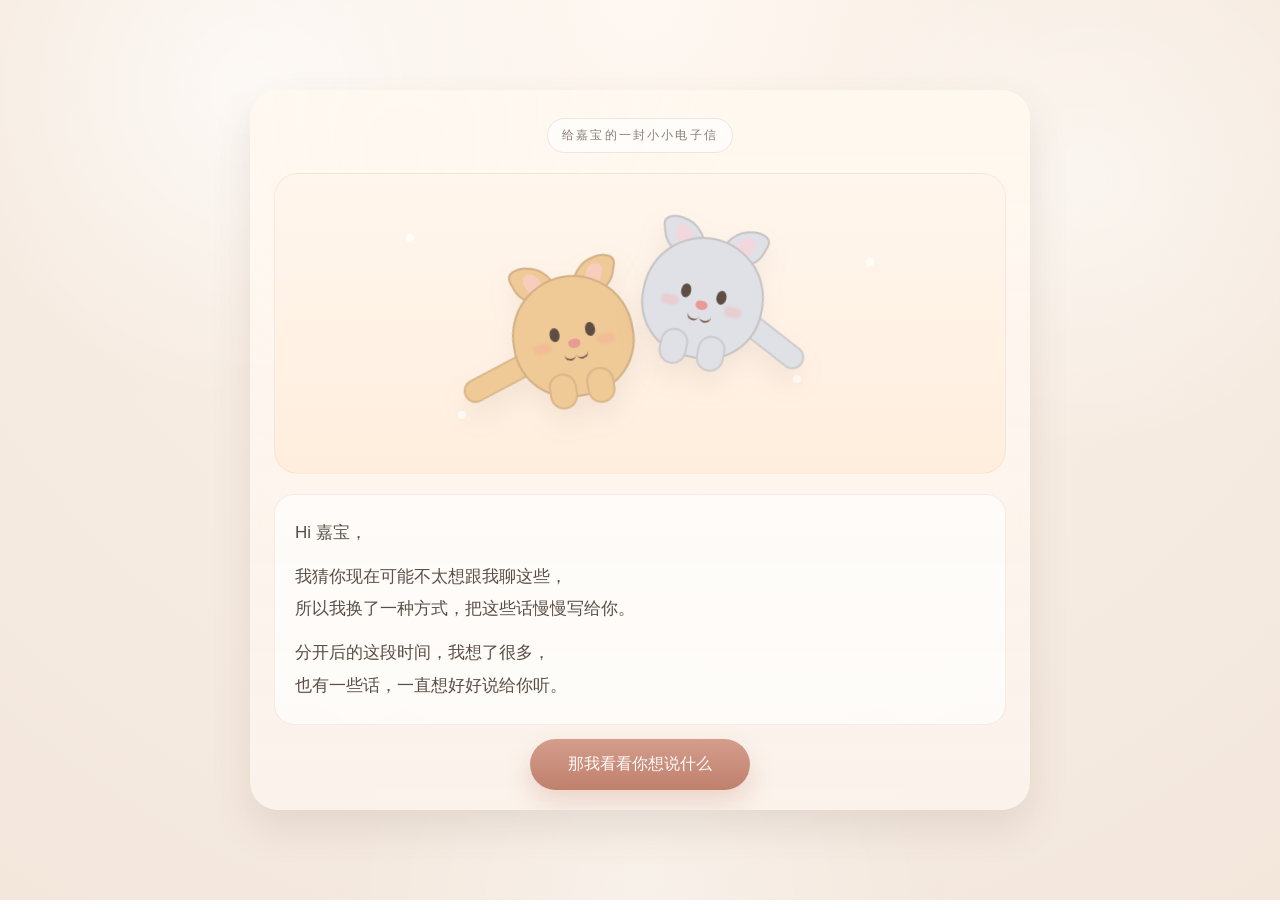
==== commit 5784068e: "Update index.html" ====
--- a/index.html
+++ b/index.html
@@ -2,189 +2,1008 @@
 <html lang="zh-CN">
 <head>
   <meta charset="UTF-8" />
-  <meta name="viewport" content="width=device-width, initial-scale=1.0" />
+  <meta name="viewport" content="width=device-width, initial-scale=1.0, maximum-scale=1.0, user-scalable=no" />
   <title>给嘉宝的话</title>
   <style>
-    body { margin:0; font-family:sans-serif; background:#f7f2eb; overflow-y:auto; }
-    .page { position:absolute; inset:0; display:flex; align-items:center; justify-content:center; opacity:0; pointer-events:none; transition:.5s; padding:20px; box-sizing:border-box; }
-    .page.active { opacity:1; pointer-events:auto; }
-    .card { width:90%; max-width:600px; max-height:90vh; overflow-y:auto; background:white; border-radius:20px; padding:20px; text-align:center; box-sizing:border-box; }
-    .cats { display:flex; justify-content:center; gap:20px; margin-bottom:20px; }
-    .cats img { width:120px; height:120px; object-fit:cover; border-radius:20px; }
-    .btn { margin-top:20px; padding:12px 20px; border:none; border-radius:999px; background:#d59d8c; color:#fff; cursor:pointer; }
-    .type { text-align:left; white-space:pre-wrap; line-height:1.8; min-height:200px; }
-    .ending img { width:140px; border-radius:20px; animation:breathe 3s infinite; }
-    @keyframes breathe { 0%,100%{transform:scale(1)} 50%{transform:scale(1.05)} }
+    :root {
+      --bg: #f7f2eb;
+      --paper: rgba(255, 255, 255, 0.92);
+      --text: #5a4d45;
+      --subtext: #8a7b72;
+      --accent: #d59d8c;
+      --accent-dark: #bf806d;
+      --shadow: 0 18px 40px rgba(102, 78, 64, 0.12);
+      --radius: 24px;
+    }
+
+    * {
+      box-sizing: border-box;
+      -webkit-tap-highlight-color: transparent;
+    }
+
+    html, body {
+      margin: 0;
+      width: 100%;
+      height: 100%;
+      overflow: hidden;
+      font-family: -apple-system, BlinkMacSystemFont, "PingFang SC", "Hiragino Sans GB", "Microsoft YaHei", sans-serif;
+      background:
+        radial-gradient(circle at top, #fff8f2 0%, #f8eee4 38%, #f3e7dc 100%);
+      color: var(--text);
+    }
+
+    body::before {
+      content: "";
+      position: fixed;
+      inset: 0;
+      background:
+        radial-gradient(circle at 20% 10%, rgba(255,255,255,0.65), transparent 25%),
+        radial-gradient(circle at 85% 20%, rgba(255,255,255,0.45), transparent 22%),
+        radial-gradient(circle at 50% 100%, rgba(255,255,255,0.35), transparent 28%);
+      pointer-events: none;
+    }
+
+    #app {
+      position: relative;
+      width: 100%;
+      height: 100%;
+    }
+
+    .page {
+      position: absolute;
+      inset: 0;
+      display: flex;
+      align-items: center;
+      justify-content: center;
+      padding: 22px;
+      opacity: 0;
+      pointer-events: none;
+      transform: translateY(24px) scale(0.985);
+      transition: opacity 0.7s ease, transform 0.7s ease;
+    }
+
+    .page.active {
+      opacity: 1;
+      pointer-events: auto;
+      transform: translateY(0) scale(1);
+    }
+
+    .card {
+      width: min(100%, 780px);
+      max-height: calc(100vh - 44px);
+      min-height: min(720px, calc(100vh - 44px));
+      border-radius: 28px;
+      box-shadow: var(--shadow);
+      overflow: hidden;
+      position: relative;
+      display: flex;
+      flex-direction: column;
+      background: rgba(255,255,255,0.55);
+      backdrop-filter: blur(5px);
+    }
+
+    .cover {
+      background:
+        linear-gradient(180deg, rgba(255, 248, 240, 0.94), rgba(251, 243, 236, 0.88)),
+        radial-gradient(circle at 20% 10%, rgba(255,255,255,0.7), transparent 35%);
+      padding: 24px 24px 20px;
+      justify-content: space-between;
+    }
+
+    .cover-top {
+      display: flex;
+      flex-direction: column;
+      gap: 20px;
+      flex: 1;
+    }
+
+    .title-badge {
+      align-self: center;
+      font-size: 12px;
+      color: var(--subtext);
+      letter-spacing: 0.18em;
+      padding: 8px 14px;
+      background: rgba(255,255,255,0.65);
+      border-radius: 999px;
+      border: 1px solid rgba(213, 157, 140, 0.25);
+      margin-top: 4px;
+    }
+
+    .cats-wrap {
+      flex: 1;
+      min-height: 250px;
+      display: flex;
+      align-items: center;
+      justify-content: center;
+      position: relative;
+      overflow: hidden;
+      border-radius: 24px;
+      background:
+        linear-gradient(180deg, #fff6ed 0%, #ffeede 100%);
+      border: 1px solid rgba(214, 176, 150, 0.18);
+    }
+
+    .spark {
+      position: absolute;
+      width: 8px;
+      height: 8px;
+      background: rgba(255,255,255,0.75);
+      border-radius: 999px;
+      filter: blur(0.5px);
+      animation: floatSpark 4s infinite ease-in-out;
+    }
+
+    .spark:nth-child(1) { top: 20%; left: 18%; animation-delay: 0.3s; }
+    .spark:nth-child(2) { top: 28%; right: 18%; animation-delay: 1.4s; }
+    .spark:nth-child(3) { bottom: 18%; left: 25%; animation-delay: 2.2s; }
+    .spark:nth-child(4) { bottom: 30%; right: 28%; animation-delay: 0.9s; }
+
+    @keyframes floatSpark {
+      0%, 100% { transform: translateY(0) scale(1); opacity: 0.45; }
+      50% { transform: translateY(-12px) scale(1.15); opacity: 0.9; }
+    }
+
+    .cover-cats {
+      position: relative;
+      width: 320px;
+      height: 220px;
+    }
+
+    .cat {
+      position: absolute;
+      width: 122px;
+      height: 122px;
+      animation: bob 2.6s infinite ease-in-out;
+      filter: drop-shadow(0 14px 12px rgba(137, 107, 90, 0.1));
+    }
+
+    .cat.right { animation-delay: 1.1s; }
+
+    @keyframes bob {
+      0%, 100% { transform: translateY(0) rotate(0deg); }
+      50% { transform: translateY(-8px) rotate(1deg); }
+    }
+
+    .cat .head {
+      position: absolute;
+      inset: 0;
+      border-radius: 52% 52% 48% 48%;
+      border: 2px solid rgba(107, 88, 75, 0.22);
+      overflow: hidden;
+    }
+
+    .cat.gold .head { background: #efc996; }
+    .cat.silver .head { background: #dfe1e6; }
+
+    .ear {
+      position: absolute;
+      top: -18px;
+      width: 40px;
+      height: 42px;
+      border-radius: 10px 90% 10px 70%;
+      transform: rotate(-18deg);
+      border: 2px solid rgba(107, 88, 75, 0.22);
+    }
+
+    .cat.gold .ear { background: #efc996; }
+    .cat.silver .ear { background: #dfe1e6; }
+
+    .ear.left { left: 10px; }
+    .ear.right {
+      right: 10px;
+      transform: scaleX(-1) rotate(-18deg);
+    }
+
+    .ear::after {
+      content: "";
+      position: absolute;
+      inset: 8px 10px 8px 10px;
+      border-radius: 10px 90% 10px 70%;
+      background: rgba(255, 209, 214, 0.6);
+    }
+
+    .face {
+      position: absolute;
+      inset: 0;
+    }
+
+    .eye {
+      position: absolute;
+      top: 48px;
+      width: 10px;
+      height: 14px;
+      background: #5d4d43;
+      border-radius: 50%;
+    }
+
+    .eye.left { left: 36px; }
+    .eye.right { right: 36px; }
+
+    .blush {
+      position: absolute;
+      top: 62px;
+      width: 18px;
+      height: 10px;
+      background: rgba(255, 156, 156, 0.28);
+      border-radius: 999px;
+      filter: blur(1px);
+    }
+
+    .blush.left { left: 18px; }
+    .blush.right { right: 18px; }
+
+    .nose {
+      position: absolute;
+      left: 50%;
+      top: 62px;
+      width: 12px;
+      height: 9px;
+      background: #e89a94;
+      transform: translateX(-50%);
+      border-radius: 50% 50% 60% 60%;
+    }
+
+    .mouth {
+      position: absolute;
+      left: 50%;
+      top: 71px;
+      width: 24px;
+      height: 14px;
+      transform: translateX(-50%);
+    }
+
+    .mouth::before,
+    .mouth::after {
+      content: "";
+      position: absolute;
+      top: 0;
+      width: 12px;
+      height: 10px;
+      border-bottom: 2px solid #7a6256;
+      border-radius: 0 0 12px 12px;
+    }
+
+    .mouth::before { left: 0; transform: rotate(10deg); }
+    .mouth::after { right: 0; transform: scaleX(-1) rotate(10deg); }
+
+    .paw {
+      position: absolute;
+      bottom: -10px;
+      width: 28px;
+      height: 36px;
+      border-radius: 18px;
+      border: 2px solid rgba(107, 88, 75, 0.16);
+      background: inherit;
+    }
+
+    .cat.gold .paw { background: #efc996; }
+    .cat.silver .paw { background: #dfe1e6; }
+
+    .paw.left { left: 28px; }
+    .paw.right { right: 28px; }
+
+    .tail {
+      position: absolute;
+      width: 90px;
+      height: 24px;
+      border-radius: 20px;
+      border: 2px solid rgba(107, 88, 75, 0.16);
+      z-index: -1;
+    }
+
+    .cat.gold .tail { background: #efc996; }
+    .cat.silver .tail { background: #dfe1e6; }
+
+    .cover-cats .cat.gold {
+      left: 32px;
+      top: 62px;
+      transform: rotate(-10deg);
+    }
+
+    .cover-cats .cat.gold .tail {
+      left: -58px;
+      top: 76px;
+      transform: rotate(-18deg);
+    }
+
+    .cover-cats .cat.silver {
+      right: 36px;
+      top: 24px;
+      transform: rotate(12deg);
+    }
+
+    .cover-cats .cat.silver .tail {
+      right: -54px;
+      top: 74px;
+      transform: rotate(26deg);
+    }
+
+    .cover-copy {
+      background: rgba(255,255,255,0.62);
+      border-radius: 20px;
+      padding: 22px 20px;
+      border: 1px solid rgba(213, 157, 140, 0.18);
+      line-height: 1.9;
+      font-size: 17px;
+      color: var(--text);
+    }
+
+    .cover-copy p {
+      margin: 0 0 12px;
+    }
+
+    .cover-copy p:last-child {
+      margin-bottom: 0;
+    }
+
+    .paper {
+      background:
+        linear-gradient(180deg, rgba(255,255,255,0.95), rgba(255,255,255,0.9)),
+        repeating-linear-gradient(
+          0deg,
+          rgba(220, 206, 194, 0.07) 0px,
+          rgba(220, 206, 194, 0.07) 1px,
+          transparent 1px,
+          transparent 28px
+        );
+      padding: 26px 20px 20px;
+      justify-content: space-between;
+    }
+
+    .paper::before {
+      content: "";
+      position: absolute;
+      inset: 0;
+      background:
+        radial-gradient(circle at top left, rgba(255,255,255,0.45), transparent 28%),
+        radial-gradient(circle at bottom right, rgba(243, 219, 203, 0.18), transparent 30%);
+      pointer-events: none;
+    }
+
+    .paper-head {
+      position: relative;
+      display: flex;
+      align-items: center;
+      justify-content: space-between;
+      gap: 12px;
+      margin-bottom: 10px;
+      z-index: 1;
+    }
+
+    .page-no {
+      font-size: 12px;
+      letter-spacing: 0.18em;
+      color: var(--subtext);
+      text-transform: uppercase;
+    }
+
+    .show-all-btn {
+      border: 0;
+      background: rgba(213, 157, 140, 0.12);
+      color: var(--accent-dark);
+      padding: 10px 14px;
+      border-radius: 999px;
+      font-size: 13px;
+      cursor: pointer;
+      transition: transform 0.2s ease, background 0.2s ease;
+    }
+
+    .show-all-btn:active {
+      transform: scale(0.98);
+      background: rgba(213, 157, 140, 0.2);
+    }
+
+    .typewriter {
+      position: relative;
+      z-index: 1;
+      flex: 1;
+      min-height: 0;
+      overflow: auto;
+      padding: 14px 8px 10px 8px;
+      font-size: 18px;
+      line-height: 2.02;
+      color: var(--text);
+      white-space: pre-wrap;
+      word-break: break-word;
+      scrollbar-width: none;
+    }
+
+    .typewriter::-webkit-scrollbar { display: none; }
+
+    .cursor {
+      display: inline-block;
+      width: 10px;
+      margin-left: 2px;
+      color: var(--accent-dark);
+      animation: blink 0.95s infinite;
+    }
+
+    @keyframes blink {
+      0%, 45% { opacity: 1; }
+      46%, 100% { opacity: 0; }
+    }
+
+    .bottom-actions {
+      position: relative;
+      z-index: 1;
+      display: flex;
+      justify-content: center;
+      padding-top: 14px;
+    }
+
+    .main-btn {
+      border: 0;
+      background: linear-gradient(180deg, var(--accent), var(--accent-dark));
+      color: #fffdfb;
+      font-size: 16px;
+      padding: 15px 28px;
+      min-width: 220px;
+      border-radius: 999px;
+      cursor: pointer;
+      box-shadow: 0 12px 26px rgba(191, 128, 109, 0.28);
+      transition: transform 0.22s ease, box-shadow 0.22s ease, opacity 0.2s ease;
+    }
+
+    .main-btn:disabled {
+      opacity: 0.55;
+      cursor: not-allowed;
+      box-shadow: none;
+    }
+
+    .main-btn:not(:disabled):active {
+      transform: scale(0.985);
+      box-shadow: 0 9px 18px rgba(191, 128, 109, 0.2);
+    }
+
+    .ending {
+      overflow: hidden;
+      background:
+        radial-gradient(circle at top, #fef4e9 0%, #f7eade 36%, #e8d8cf 70%, #d9c7c0 100%);
+      align-items: center;
+      justify-content: center;
+    }
+
+    .ending::after {
+      content: "";
+      position: absolute;
+      inset: 0;
+      background: rgba(59, 45, 39, 0.06);
+      animation: dimIn 0.8s ease forwards;
+    }
+
+    @keyframes dimIn {
+      from { opacity: 0; }
+      to { opacity: 1; }
+    }
+
+    .ending-scene {
+      position: relative;
+      width: min(100%, 760px);
+      height: min(100%, 760px);
+      display: flex;
+      align-items: center;
+      justify-content: center;
+      z-index: 1;
+    }
+
+    .moon {
+      position: absolute;
+      top: 9%;
+      right: 14%;
+      width: 86px;
+      height: 86px;
+      border-radius: 50%;
+      background: radial-gradient(circle at 30% 30%, #fffdf4, #f4e7c5 68%, #ecd9aa 100%);
+      box-shadow: 0 0 34px rgba(255, 245, 214, 0.65);
+      opacity: 0.92;
+    }
+
+    .star {
+      position: absolute;
+      width: 5px;
+      height: 5px;
+      background: rgba(255,255,255,0.85);
+      border-radius: 50%;
+      animation: twinkle 2.8s infinite ease-in-out;
+      z-index: 0;
+    }
+
+    .star:nth-child(2) { top: 14%; left: 18%; animation-delay: 0.4s; }
+    .star:nth-child(3) { top: 24%; left: 32%; animation-delay: 1.6s; }
+    .star:nth-child(4) { top: 20%; right: 26%; animation-delay: 0.8s; }
+    .star:nth-child(5) { top: 32%; right: 18%; animation-delay: 2.1s; }
+    .star:nth-child(6) { top: 38%; left: 12%; animation-delay: 1.2s; }
+
+    @keyframes twinkle {
+      0%, 100% { opacity: 0.25; transform: scale(1); }
+      50% { opacity: 1; transform: scale(1.45); }
+    }
+
+    .sleep-wrap {
+      position: relative;
+      width: 320px;
+      height: 240px;
+      filter: drop-shadow(0 26px 24px rgba(85, 58, 42, 0.16));
+      animation: fadeRise 1.2s ease both;
+    }
+
+    @keyframes fadeRise {
+      from { opacity: 0; transform: translateY(18px) scale(0.98); }
+      to { opacity: 1; transform: translateY(0) scale(1); }
+    }
+
+    .bed-shadow {
+      position: absolute;
+      left: 50%;
+      bottom: 8px;
+      width: 240px;
+      height: 30px;
+      background: rgba(120, 88, 69, 0.16);
+      filter: blur(10px);
+      border-radius: 50%;
+      transform: translateX(-50%);
+    }
+
+    .sleep-cat {
+      position: absolute;
+      width: 150px;
+      height: 110px;
+      border-radius: 55% 50% 48% 60%;
+      border: 2px solid rgba(107, 88, 75, 0.18);
+      animation: breathe 3.2s infinite ease-in-out;
+      transform-origin: center bottom;
+    }
+
+    .sleep-cat.gold {
+      background: #efc996;
+      left: 38px;
+      bottom: 46px;
+      transform: rotate(8deg);
+    }
+
+    .sleep-cat.silver {
+      background: #dfe1e6;
+      right: 34px;
+      bottom: 54px;
+      transform: rotate(-10deg);
+      animation-delay: 0.8s;
+    }
+
+    @keyframes breathe {
+      0%, 100% { transform: translateY(0) scaleY(1) rotate(var(--rot)); }
+      50% { transform: translateY(-2px) scaleY(1.03) rotate(var(--rot)); }
+    }
+
+    .sleep-cat.gold { --rot: 8deg; }
+    .sleep-cat.silver { --rot: -10deg; }
+
+    .sleep-head {
+      position: absolute;
+      width: 76px;
+      height: 70px;
+      border-radius: 55% 55% 45% 45%;
+      border: 2px solid rgba(107, 88, 75, 0.18);
+      top: -24px;
+      left: 16px;
+      background: inherit;
+    }
+
+    .sleep-cat.silver .sleep-head {
+      left: auto;
+      right: 14px;
+    }
+
+    .sleep-ear {
+      position: absolute;
+      top: -14px;
+      width: 26px;
+      height: 28px;
+      border-radius: 10px 90% 10px 70%;
+      border: 2px solid rgba(107, 88, 75, 0.18);
+      background: inherit;
+    }
+
+    .sleep-ear.left { left: 5px; }
+    .sleep-ear.right { right: 5px; transform: scaleX(-1); }
+
+    .sleep-ear::after {
+      content: "";
+      position: absolute;
+      inset: 6px;
+      background: rgba(255, 209, 214, 0.55);
+      border-radius: 10px 90% 10px 70%;
+    }
+
+    .sleep-face {
+      position: absolute;
+      inset: 0;
+    }
+
+    .sleep-eye {
+      position: absolute;
+      top: 26px;
+      width: 14px;
+      height: 8px;
+      border-bottom: 2px solid #765f55;
+      border-radius: 0 0 14px 14px;
+    }
+
+    .sleep-eye.left { left: 16px; }
+    .sleep-eye.right { right: 16px; }
+
+    .sleep-nose {
+      position: absolute;
+      left: 50%;
+      top: 34px;
+      width: 10px;
+      height: 8px;
+      background: #e89a94;
+      border-radius: 50%;
+      transform: translateX(-50%);
+    }
+
+    .sleep-tail {
+      position: absolute;
+      width: 104px;
+      height: 24px;
+      border-radius: 20px;
+      background: inherit;
+      border: 2px solid rgba(107, 88, 75, 0.14);
+    }
+
+    .sleep-cat.gold .sleep-tail {
+      right: -52px;
+      bottom: 22px;
+      transform: rotate(24deg);
+    }
+
+    .sleep-cat.silver .sleep-tail {
+      left: -50px;
+      bottom: 20px;
+      transform: rotate(-18deg);
+    }
+
+    .ending-text {
+      position: absolute;
+      bottom: 16%;
+      left: 50%;
+      transform: translateX(-50%);
+      font-size: 28px;
+      letter-spacing: 0.04em;
+      color: #fffaf5;
+      text-shadow: 0 6px 18px rgba(95, 72, 59, 0.3);
+      opacity: 0;
+      animation: fadeText 1.4s ease 0.9s forwards;
+      white-space: nowrap;
+    }
+
+    @keyframes fadeText {
+      from { opacity: 0; transform: translateX(-50%) translateY(10px); }
+      to { opacity: 1; transform: translateX(-50%) translateY(0); }
+    }
+
+    .hint {
+      position: absolute;
+      bottom: 22px;
+      left: 50%;
+      transform: translateX(-50%);
+      z-index: 2;
+      font-size: 12px;
+      letter-spacing: 0.08em;
+      color: rgba(255,255,255,0.68);
+      opacity: 0;
+      animation: fadeText 1.2s ease 1.8s forwards;
+    }
+
+    @media (max-width: 768px) {
+      .card {
+        min-height: calc(100vh - 32px);
+        max-height: calc(100vh - 32px);
+        border-radius: 24px;
+      }
+
+      .cover-copy,
+      .typewriter {
+        font-size: 16px;
+      }
+
+      .main-btn {
+        width: 100%;
+        min-width: 0;
+      }
+
+      .sleep-wrap {
+        transform: scale(0.92);
+      }
+
+      .ending-text {
+        font-size: 22px;
+      }
+    }
+
+    @media (max-width: 430px) {
+      .page { padding: 16px; }
+      .cover, .paper { padding-left: 16px; padding-right: 16px; }
+      .cover-cats { width: 280px; height: 210px; }
+      .cover-copy, .typewriter { font-size: 15px; line-height: 1.95; }
+      .typewriter { padding-left: 2px; padding-right: 2px; }
+      .title-badge { font-size: 11px; }
+      .ending-text { bottom: 14%; font-size: 20px; }
+      .hint { font-size: 11px; }
+    }
   </style>
 </head>
 <body>
-<div id="app">
-
-<!-- 第1页 -->
-<div class="page active" data-page="0">
-  <div class="card">
-    <div class="cats">
-      <img src="cat1.jpg" />
-      <img src="cat2.jpg" />
-    </div>
-    <div>
-Hi 嘉宝，
-
-我猜你现在可能不太想跟我聊这些，
-所以我换了一种方式，把这些话慢慢写给你。
-
-分开后的这段时间，我想了很多，
-也有一些话，一直想好好说给你听。
-    </div>
-    <button class="btn" onclick="next(1)">那我看看你想说什么</button>
+  <div id="app">
+    <section class="page active" data-page="0">
+      <div class="card cover">
+        <div class="cover-top">
+          <div class="title-badge">给嘉宝的一封小小电子信</div>
+          <div class="cats-wrap">
+            <span class="spark"></span>
+            <span class="spark"></span>
+            <span class="spark"></span>
+            <span class="spark"></span>
+
+            <div class="cover-cats">
+              <div class="cat gold">
+                <div class="tail"></div>
+                <div class="ear left"></div>
+                <div class="ear right"></div>
+                <div class="head">
+                  <div class="face">
+                    <div class="eye left"></div>
+                    <div class="eye right"></div>
+                    <div class="blush left"></div>
+                    <div class="blush right"></div>
+                    <div class="nose"></div>
+                    <div class="mouth"></div>
+                  </div>
+                </div>
+                <div class="paw left"></div>
+                <div class="paw right"></div>
+              </div>
+
+              <div class="cat silver right">
+                <div class="tail"></div>
+                <div class="ear left"></div>
+                <div class="ear right"></div>
+                <div class="head">
+                  <div class="face">
+                    <div class="eye left"></div>
+                    <div class="eye right"></div>
+                    <div class="blush left"></div>
+                    <div class="blush right"></div>
+                    <div class="nose"></div>
+                    <div class="mouth"></div>
+                  </div>
+                </div>
+                <div class="paw left"></div>
+                <div class="paw right"></div>
+              </div>
+            </div>
+          </div>
+
+          <div class="cover-copy">
+            <p>Hi 嘉宝，</p>
+            <p>我猜你现在可能不太想跟我聊这些，<br>所以我换了一种方式，把这些话慢慢写给你。</p>
+            <p>分开后的这段时间，我想了很多，<br>也有一些话，一直想好好说给你听。</p>
+          </div>
+        </div>
+
+        <div class="bottom-actions">
+          <button class="main-btn next-btn" data-next="1">那我看看你想说什么</button>
+        </div>
+      </div>
+    </section>
+
+    <section class="page" data-page="1">
+      <div class="card paper">
+        <div class="paper-head">
+          <div class="page-no">PAGE 1 / 3</div>
+          <button class="show-all-btn" data-target="1">直接显示本页全文</button>
+        </div>
+        <div class="typewriter" id="typewriter-1"></div>
+        <div class="bottom-actions">
+          <button class="main-btn next-btn" data-next="2" disabled>嗯…继续说</button>
+        </div>
+      </div>
+    </section>
+
+    <section class="page" data-page="2">
+      <div class="card paper">
+        <div class="paper-head">
+          <div class="page-no">PAGE 2 / 3</div>
+          <button class="show-all-btn" data-target="2">直接显示本页全文</button>
+        </div>
+        <div class="typewriter" id="typewriter-2"></div>
+        <div class="bottom-actions">
+          <button class="main-btn next-btn" data-next="3" disabled>那现在呢</button>
+        </div>
+      </div>
+    </section>
+
+    <section class="page" data-page="3">
+      <div class="card paper">
+        <div class="paper-head">
+          <div class="page-no">PAGE 3 / 3</div>
+          <button class="show-all-btn" data-target="3">直接显示本页全文</button>
+        </div>
+        <div class="typewriter" id="typewriter-3"></div>
+        <div class="bottom-actions">
+          <button class="main-btn next-btn" data-next="4" disabled>我看完了</button>
+        </div>
+      </div>
+    </section>
+
+    <section class="page" data-page="4">
+      <div class="card ending">
+        <div class="ending-scene">
+          <div class="star"></div>
+          <div class="star"></div>
+          <div class="star"></div>
+          <div class="star"></div>
+          <div class="star"></div>
+          <div class="moon"></div>
+
+          <div class="sleep-wrap">
+            <div class="bed-shadow"></div>
+
+            <div class="sleep-cat gold">
+              <div class="sleep-head">
+                <div class="sleep-ear left"></div>
+                <div class="sleep-ear right"></div>
+                <div class="sleep-face">
+                  <div class="sleep-eye left"></div>
+                  <div class="sleep-eye right"></div>
+                  <div class="sleep-nose"></div>
+                </div>
+              </div>
+              <div class="sleep-tail"></div>
+            </div>
+
+            <div class="sleep-cat silver">
+              <div class="sleep-head">
+                <div class="sleep-ear left"></div>
+                <div class="sleep-ear right"></div>
+                <div class="sleep-face">
+                  <div class="sleep-eye left"></div>
+                  <div class="sleep-eye right"></div>
+                  <div class="sleep-nose"></div>
+                </div>
+              </div>
+              <div class="sleep-tail"></div>
+            </div>
+          </div>
+
+          <div class="ending-text">谢谢你看到这里。</div>
+          <div class="hint">把想说的话，好好说完了。</div>
+        </div>
+      </div>
+    </section>
   </div>
-</div>
-
-<!-- 第2页 -->
-<div class="page" data-page="1">
-  <div class="card">
-    <div class="type" id="t1"></div>
-    <button class="btn" id="b1" disabled onclick="next(2)">嗯…继续说</button>
-  </div>
-</div>
-
-<!-- 第3页 -->
-<div class="page" data-page="2">
-  <div class="card">
-    <div class="type" id="t2"></div>
-    <button class="btn" id="b2" disabled onclick="next(3)">那现在呢</button>
-  </div>
-</div>
-
-<!-- 第4页 -->
-<div class="page" data-page="3">
-  <div class="card">
-    <div class="type" id="t3"></div>
-    <button class="btn" id="b3" disabled onclick="next(4)">我看完了</button>
-  </div>
-</div>
-
-<!-- 第5页 -->
-<div class="page ending" data-page="4">
-  <div class="card">
-    <div class="cats">
-      <img src="cat1.jpg" />
-      <img src="cat2.jpg" />
-    </div>
-    <div style="margin-top:20px;font-size:20px;">谢谢你看到这里。</div>
-  </div>
-</div>
-
-</div>
-
-<script>
-const texts=[
-`之前那段时间，你在工作上真的很辛苦。
-会焦虑、失眠、掉眼泪……
-
-可是我没有接住你。
-没有好好安慰你，也没有给你你需要的那种陪伴。
-
-对不起。
-
-后来我反复在想那段时间。
-每次视频看到你那么难受，其实我是真的心疼。
-
-但我做错了一件事。
-
-我总是想“解决问题”，
-想把你从那些困住你的事情里拉出来。
-
-可你那时候需要的，
-可能只是——
-有人站在你这边，陪你一起难受，甚至一起吐槽。
-
-而不是被分析、被建议。
-
-我们就在这样的错位里，慢慢开始误会彼此。
-
-你觉得我不理解你，
-我却以为自己已经很努力在帮你。
-
-慢慢地，我们都累了。
-也慢慢地，走远了。`,
-
-`你以前说过，我的职业规划有点随性，不太落地。
-
-那时候我其实有点不服，也有点嘴硬。
-
-现在回头看，
-我开始慢慢理解你当时的担心了。
-
-回国这半年，我的状态也在一点点调整。
-
-前阵子参与的项目拿了公司奖，
-那种把事情一步步做成的感觉，让我很踏实。
-
-我开始更认真地去对待工作、对待未来。
-
-不再只是想“以后要怎样”，
-而是先把眼前的事情做好。
-
-也在慢慢积累经验、能力，还有一点点底气。
-
-关于未来，我还是会焦虑。
-
-但现在的我，会选择在确定的事情里一点点往前走。
-
-这些变化，不是为了证明什么。
-
-只是想让你知道，
-我开始懂你当时在担心什么了。`,
-
-`这四年，其实我们早就不只是简单的快乐了。
-
-也有情绪、误会、还有我很多没有处理好的地方。
-
-我以前总是把情绪写在脸上，
-让你感到压抑，难受。
-
-我的情绪来得快，去得快，
-
-但那些脸色，其实都留在了你那里。
-
-变成了你的委屈。
-
-分开后的这段时间，我才慢慢看清了很多事情。
-
-我还是在意你，爱你。
-
-也开始认真地想，如果还有机会，
-我应该怎么去好好对待一个人。
-
-如果你还没有把我完全关在门外，
-我希望还有机会，我们能再好好聊一聊。
-
-当然，如果你现在只想过好自己的生活，
-我也会尊重你的选择。
-
-这些话，我只是想认真地告诉你。`
-];
-
-function next(i){
- document.querySelectorAll('.page').forEach(p=>p.classList.remove('active'));
- document.querySelector(`.page[data-page='${i}']`).classList.add('active');
- if(i>0&&i<4) type(i-1);
-}
-
-function type(i){
- const el=document.getElementById('t'+(i+1));
- const btn=document.getElementById('b'+(i+1));
- let t=texts[i]; let idx=0;
- el.innerText=''; btn.disabled=true;
- function run(){
-  if(idx<t.length){
-    el.innerText+=t[idx++];
-    setTimeout(run,30);
-  }else btn.disabled=false;
- }
- run();
-}
-</script>
+
+  <script>
+    const pages = Array.from(document.querySelectorAll('.page'));
+    const nextButtons = document.querySelectorAll('.next-btn');
+    const showAllButtons = document.querySelectorAll('.show-all-btn');
+
+    const texts = {
+      1: `之前那段时间，你在工作上真的很辛苦。\n会焦虑、失眠、掉眼泪……\n\n可是我没有接住你。\n没有好好安慰你，也没有给你你需要的那种陪伴。\n\n对不起。\n\n后来我反复在想那段时间。\n每次视频看到你那么难受，其实我是真的心疼。\n\n但我做错了一件事。\n\n我总是想“解决问题”，\n想把你从那些困住你的事情里拉出来。\n\n可你那时候需要的，\n可能只是——\n有人站在你这边，陪你一起难受，甚至一起吐槽。\n\n而不是被分析、被建议。\n\n我们就在这样的错位里，慢慢开始误会彼此。\n\n你觉得我不理解你，\n我却以为自己已经很努力在帮你。\n\n慢慢地，我们都累了。\n也慢慢地，走远了。`,
+      2: `你以前说过，我的职业规划有点随性，不太落地。\n\n那时候我其实有点不服，也有点嘴硬。\n\n现在回头看，\n我开始慢慢理解你当时的担心了。\n\n回国这半年，我的状态也在一点点调整。\n\n前阵子参与的项目拿了公司奖，\n那种把事情一步步做成的感觉，让我很踏实。\n\n我开始更认真地去对待工作、对待未来。\n\n不再只是想“以后要怎样”，\n而是先把眼前的事情做好。\n\n也在慢慢积累经验、能力，还有一点点底气。\n\n关于未来，我还是会焦虑。\n\n但现在的我，会选择在确定的事情里一点点往前走。\n\n这些变化，不是为了证明什么。\n\n只是想让你知道，\n我开始懂你当时在担心什么了。`,
+      3: `这四年，其实我们早就不只是简单的快乐了。\n\n也有情绪、误会、还有我很多没有处理好的地方。\n\n我以前总是把情绪写在脸上，\n以为不说出来，事情就过去了。\n\n但现在才明白，\n那些没说出口的东西，其实都留在了你那里。\n\n变成了你的委屈。\n\n分开后的这段时间，我过得并不好。\n\n但也正因为这样，我才慢慢看清了很多事情。\n\n我还是在意你。\n\n也开始认真地想，如果还有机会，\n我应该怎么去好好对待一个人。\n\n如果你还没有把我完全关在门外，\n我希望未来有一天，我们还能再好好聊一聊。\n\n当然，如果你现在只想过好自己的生活，\n我也会尊重你的选择。\n\n这些话，我只是想认真地告诉你。`
+    };
+
+    const typewriterState = {
+      1: { started: false, finished: false, timer: null },
+      2: { started: false, finished: false, timer: null },
+      3: { started: false, finished: false, timer: null }
+    };
+
+    function showPage(index) {
+      pages.forEach((page, i) => {
+        page.classList.toggle('active', i === index);
+      });
+
+      if (texts[index] && !typewriterState[index].started) {
+        startTypewriter(index);
+      }
+    }
+
+    function escapeHtml(str) {
+      return str
+        .replace(/&/g, '&amp;')
+        .replace(/</g, '&lt;')
+        .replace(/>/g, '&gt;')
+        .replace(/"/g, '&quot;')
+        .replace(/'/g, '&#39;');
+    }
+
+    function getDelay(char, nextChar) {
+      if (char === '\n') return 180;
+      if ('，、'.includes(char)) return 90;
+      if ('。！？；'.includes(char)) return 280;
+      if ('…'.includes(char)) return 180;
+      if (char === ' ') return 35;
+      if (nextChar === '\n') return 80;
+      return 38 + Math.random() * 22;
+    }
+
+    function renderText(target, content, showCursor = true) {
+      const html = escapeHtml(content).replace(/\n/g, '<br>');
+      target.innerHTML = html + (showCursor ? '<span class="cursor">|</span>' : '');
+      target.scrollTop = target.scrollHeight;
+    }
+
+    function finishTypewriter(pageId) {
+      const state = typewriterState[pageId];
+      const target = document.getElementById(`typewriter-${pageId}`);
+      const btn = document.querySelector(`.next-btn[data-next="${pageId + 1}"]`);
+      const showAllBtn = document.querySelector(`.show-all-btn[data-target="${pageId}"]`);
+
+      clearTimeout(state.timer);
+      state.finished = true;
+      renderText(target, texts[pageId], false);
+      btn.disabled = false;
+      showAllBtn.style.display = 'none';
+    }
+
+    function startTypewriter(pageId) {
+      const state = typewriterState[pageId];
+      const target = document.getElementById(`typewriter-${pageId}`);
+      const showAllBtn = document.querySelector(`.show-all-btn[data-target="${pageId}"]`);
+      const text = texts[pageId];
+      let index = 0;
+      let buffer = '';
+
+      state.started = true;
+      target.innerHTML = '';
+
+      function type() {
+        if (state.finished) return;
+
+        if (index >= text.length) {
+          finishTypewriter(pageId);
+          return;
+        }
+
+        buffer += text[index];
+        renderText(target, buffer, true);
+
+        const currentChar = text[index];
+        const nextChar = text[index + 1] || '';
+        index += 1;
+        state.timer = setTimeout(type, getDelay(currentChar, nextChar));
+      }
+
+      showAllBtn.onclick = () => finishTypewriter(pageId);
+      type();
+    }
+
+    nextButtons.forEach((button) => {
+      button.addEventListener('click', () => {
+        const next = Number(button.dataset.next);
+        showPage(next);
+      });
+    });
+
+    showAllButtons.forEach((button) => {
+      button.addEventListener('click', () => {
+        const target = Number(button.dataset.target);
+        finishTypewriter(target);
+      });
+    });
+
+    document.addEventListener('keydown', (e) => {
+      const activeIndex = pages.findIndex(page => page.classList.contains('active'));
+      if (activeIndex === -1) return;
+
+      if (e.key === 'Enter' || e.key === ' ') {
+        const activePage = pages[activeIndex];
+        const button = activePage.querySelector('.main-btn:not(:disabled)');
+        if (button) button.click();
+      }
+    });
+  </script>
 </body>
 </html>
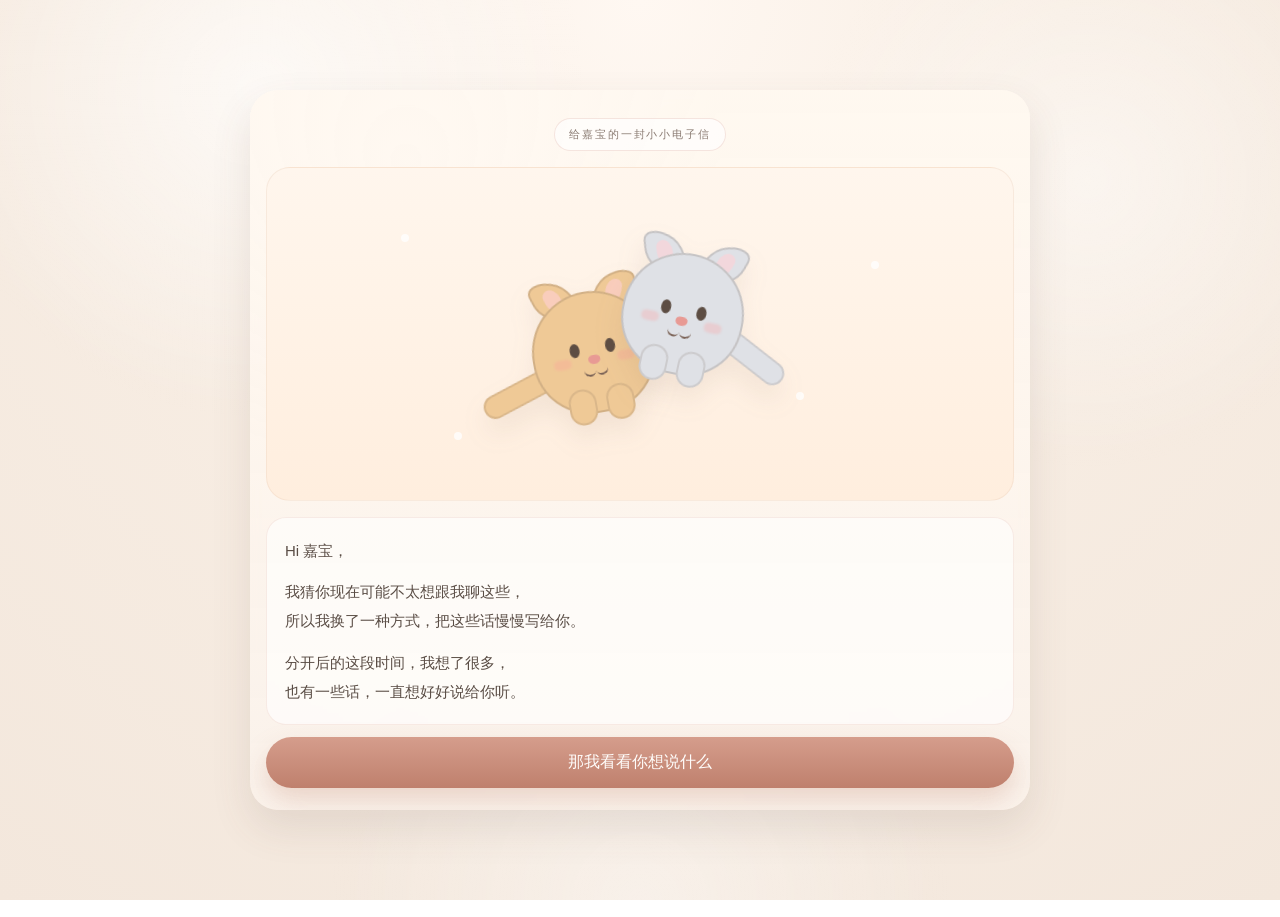
==== commit edc7e5b2: "Update index.html" ====
--- a/index.html
+++ b/index.html
@@ -70,8 +70,8 @@
 
     .card {
       width: min(100%, 780px);
+      height: min(720px, calc(100vh - 44px));
       max-height: calc(100vh - 44px);
-      min-height: min(720px, calc(100vh - 44px));
       border-radius: 28px;
       box-shadow: var(--shadow);
       overflow: hidden;
@@ -93,8 +93,9 @@
     .cover-top {
       display: flex;
       flex-direction: column;
-      gap: 20px;
+      gap: 16px;
       flex: 1;
+      min-height: 0;
     }
 
     .title-badge {
@@ -111,7 +112,7 @@
 
     .cats-wrap {
       flex: 1;
-      min-height: 250px;
+      min-height: 200px;
       display: flex;
       align-items: center;
       justify-content: center;
@@ -321,11 +322,12 @@
     .cover-copy {
       background: rgba(255,255,255,0.62);
       border-radius: 20px;
-      padding: 22px 20px;
+      padding: 18px 18px;
       border: 1px solid rgba(213, 157, 140, 0.18);
-      line-height: 1.9;
-      font-size: 17px;
+      line-height: 1.8;
+      font-size: 16px;
       color: var(--text);
+      flex-shrink: 0;
     }
 
     .cover-copy p {
@@ -428,7 +430,9 @@
       z-index: 1;
       display: flex;
       justify-content: center;
-      padding-top: 14px;
+      padding-top: 12px;
+      padding-bottom: max(2px, env(safe-area-inset-bottom));
+      flex-shrink: 0;
     }
 
     .main-btn {
@@ -697,7 +701,7 @@
 
     @media (max-width: 768px) {
       .card {
-        min-height: calc(100vh - 32px);
+        height: calc(100vh - 32px);
         max-height: calc(100vh - 32px);
         border-radius: 24px;
       }
@@ -721,8 +725,44 @@
       }
     }
 
+      .cover-copy,
+      .typewriter {
+        font-size: 16px;
+      }
+
+      .main-btn {
+        width: 100%;
+        min-width: 0;
+      }
+
+      .sleep-wrap {
+        transform: scale(0.92);
+      }
+
+      .ending-text {
+        font-size: 22px;
+      }
+    }
+
     @media (max-width: 430px) {
-      .page { padding: 16px; }
+      .page { padding: 12px; }
+      .card {
+        height: calc(100vh - 24px);
+        max-height: calc(100vh - 24px);
+      }
+      .cover, .paper { padding-left: 14px; padding-right: 14px; }
+      .cover { padding-top: 16px; padding-bottom: 14px; }
+      .cover-top { gap: 12px; }
+      .cover-cats { width: 240px; height: 170px; }
+      .cats-wrap { min-height: 150px; }
+      .cover-copy, .typewriter { font-size: 14px; line-height: 1.8; }
+      .cover-copy { padding: 14px; }
+      .typewriter { padding-left: 2px; padding-right: 2px; }
+      .title-badge { font-size: 10px; padding: 6px 10px; }
+      .main-btn { padding: 13px 18px; font-size: 15px; }
+      .ending-text { bottom: 14%; font-size: 20px; }
+      .hint { font-size: 11px; }
+    }
       .cover, .paper { padding-left: 16px; padding-right: 16px; }
       .cover-cats { width: 280px; height: 210px; }
       .cover-copy, .typewriter { font-size: 15px; line-height: 1.95; }
